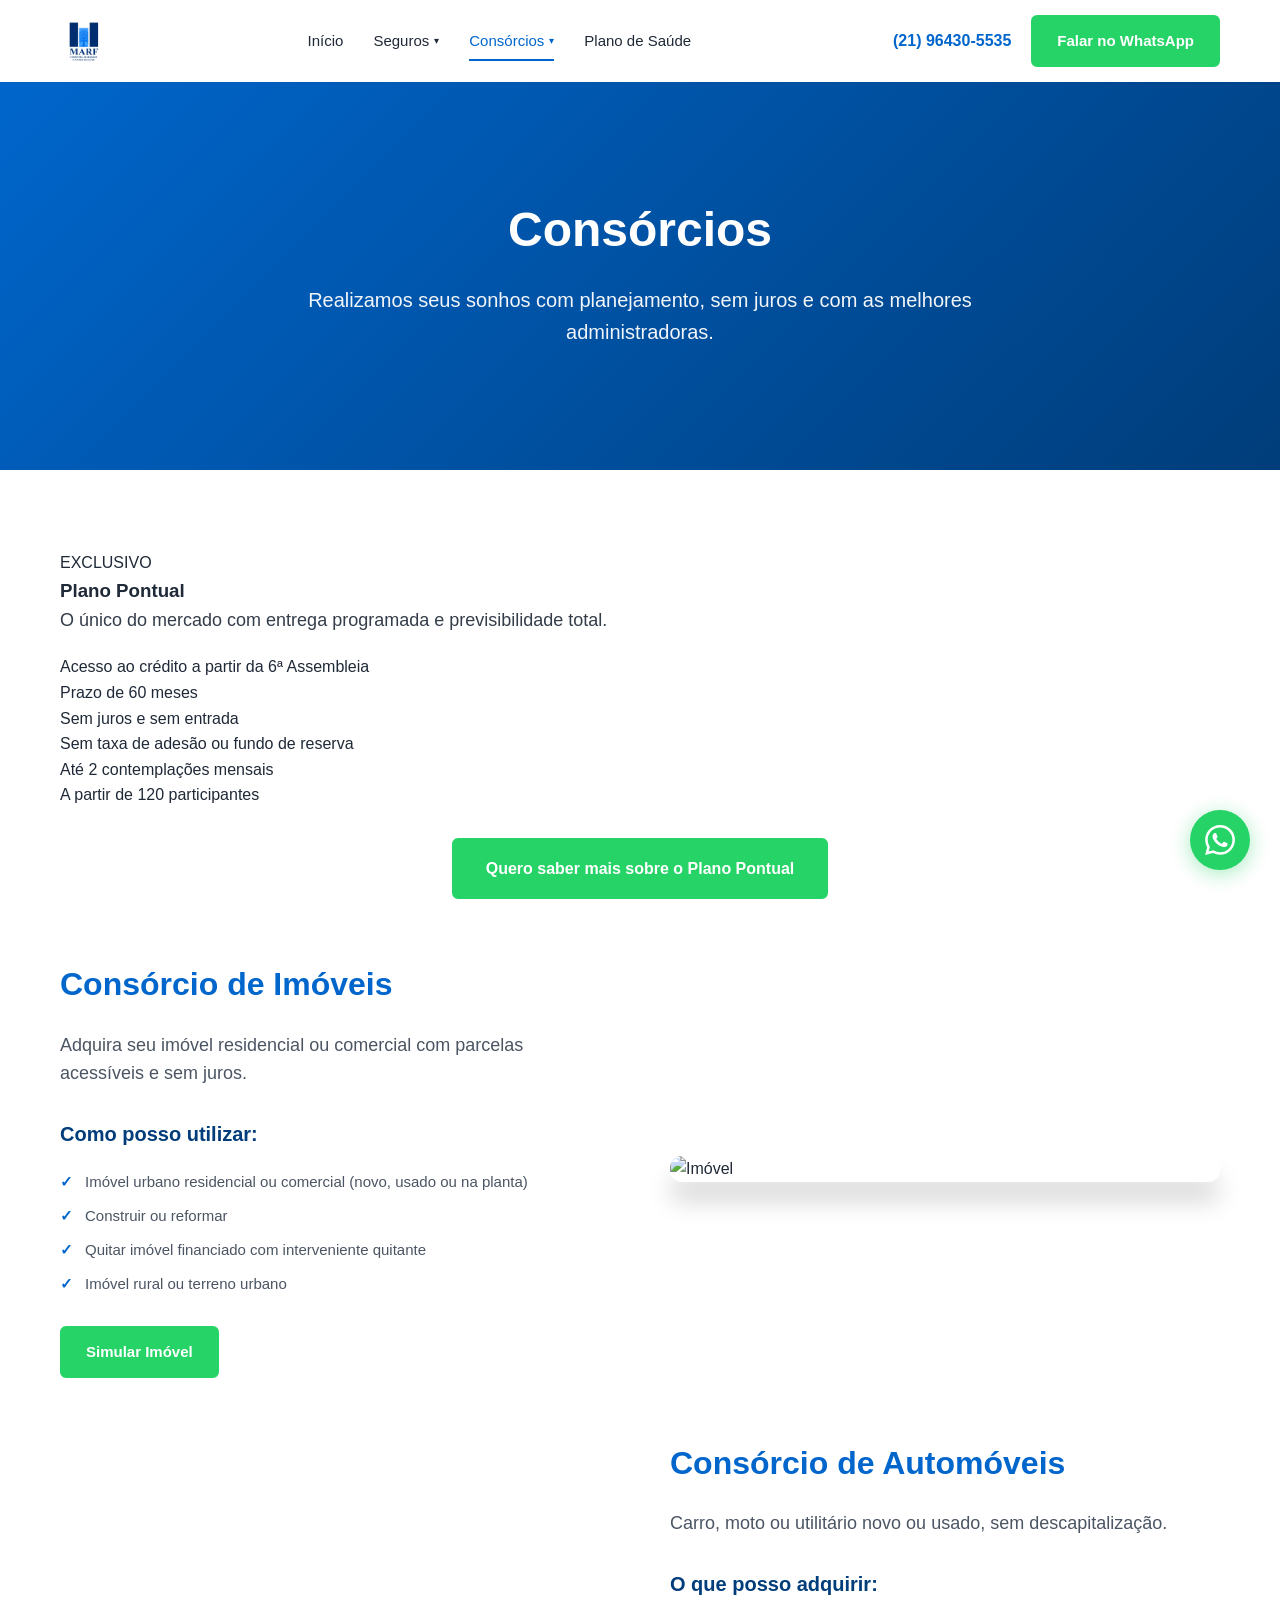
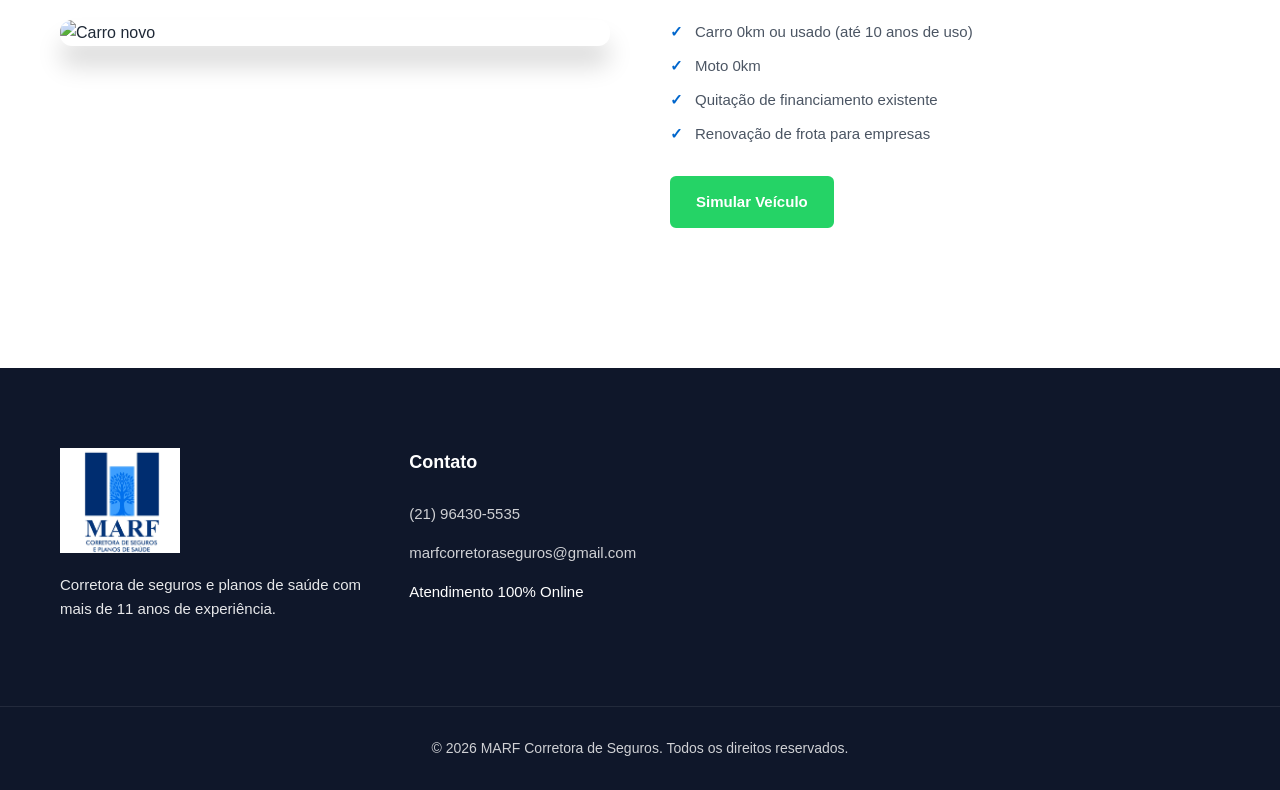
==== consorcios.html @ dda1d543 "Add files via upload" ====
<!DOCTYPE html>
<html lang="pt-BR">
<head>
  <meta charset="UTF-8">
  <meta name="viewport" content="width=device-width, initial-scale=1.0">
  <title>Consórcios – MARF Corretora de Seguros</title>
  <link rel="icon" type="image/png" href="./favicons/favicon-96x96.png" sizes="96x96" />
  <link rel="stylesheet" href="./style.css">
</head>
<body>
  <header class="header" id="main-header">
    <div class="header-container">
      <a href="./index.html" class="logo"><img src="./img/logo.png" alt="MARF"></a>
      <nav class="main-nav">
        <ul class="nav-list">
          <li><a href="./index.html">Início</a></li>
          <li class="dropdown">
            <a href="#" class="dropdown-toggle">Seguros <span class="arrow">▾</span></a>
            <ul class="dropdown-menu">
              <li><a href="./seguros.html#auto">Auto</a></li>
              <li><a href="./seguros.html#moto">Moto</a></li>
            </ul>
          </li>
          <li class="dropdown">
            <a href="#" class="dropdown-toggle active">Consórcios <span class="arrow">▾</span></a>
            <ul class="dropdown-menu">
              <li><a href="#imoveis">Imóveis</a></li>
              <li><a href="#automoveis">Automóveis</a></li>
              <li><a href="#pesados">Pesados</a></li>
              <li><a href="#servicos">Serviços</a></li>
            </ul>
          </li>
          <li><a href="./planos.html">Plano de Saúde</a></li>
        </ul>
      </nav>
      <div class="nav-actions">
        <a href="tel:+5521964305535" class="phone-link">(21) 96430-5535</a>
        <a href="#" class="btn btn-whatsapp" data-wa>Falar no WhatsApp</a>
        <button class="hamburger" id="menu-toggle" aria-label="Menu"><span></span><span></span><span></span></button>
      </div>
    </div>
  </header>

  <section class="page-hero">
    <div class="page-hero-bg" style="background-image: url('https://images.unsplash.com/photo-1560518883-ce09059eeffa?auto=format&fit=crop&w=1920&q=80');"></div>
    <div class="hero-content">
      <h1>Consórcios</h1>
      <p>Realizamos seus sonhos com planejamento, sem juros e com as melhores administradoras.</p>
    </div>
  </section>

  <section class="section">
    <div class="container">
      <!-- PLANO PONTUAL -->
      <div class="plano-pontual animate-on-scroll">
        <span class="highlight">EXCLUSIVO</span>
        <h3>Plano Pontual</h3>
        <p style="font-size: 18px; opacity: 0.9; margin-bottom: 20px;">O único do mercado com entrega programada e previsibilidade total.</p>
        <div class="plano-pontual-features">
          <div class="plano-pontual-feature">Acesso ao crédito a partir da 6ª Assembleia</div>
          <div class="plano-pontual-feature">Prazo de 60 meses</div>
          <div class="plano-pontual-feature">Sem juros e sem entrada</div>
          <div class="plano-pontual-feature">Sem taxa de adesão ou fundo de reserva</div>
          <div class="plano-pontual-feature">Até 2 contemplações mensais</div>
          <div class="plano-pontual-feature">A partir de 120 participantes</div>
        </div>
        <div style="margin-top: 30px; text-align: center;">
          <a href="#" class="btn btn-whatsapp btn-large" data-wa>Quero saber mais sobre o Plano Pontual</a>
        </div>
      </div>

      <!-- CONSÓRCIO DE IMÓVEIS -->
      <div id="imoveis" class="two-column-layout animate-on-scroll">
        <div class="two-column-content">
          <h3>Consórcio de Imóveis</h3>
          <p class="subtitle">Adquira seu imóvel residencial ou comercial com parcelas acessíveis e sem juros.</p>
          <h4>Como posso utilizar:</h4>
          <ul>
            <li>Imóvel urbano residencial ou comercial (novo, usado ou na planta)</li>
            <li>Construir ou reformar</li>
            <li>Quitar imóvel financiado com interveniente quitante</li>
            <li>Imóvel rural ou terreno urbano</li>
          </ul>
          <a href="#" class="btn btn-whatsapp" data-wa>Simular Imóvel</a>
        </div>
        <div class="two-column-image">
          <img src="https://images.unsplash.com/photo-1560518883-ce09059eeffa?auto=format&fit=crop&w=600&q=80" alt="Imóvel" style="border-radius: 12px; box-shadow: 0 20px 25px rgba(0,0,0,0.15);">
        </div>
      </div>

      <div class="section-divider" style="margin: 60px auto;"></div>

      <!-- CONSÓRCIO DE AUTOMÓVEIS -->
      <div id="automoveis" class="two-column-layout reverse animate-on-scroll">
        <div class="two-column-content">
          <h3>Consórcio de Automóveis</h3>
          <p class="subtitle">Carro, moto ou utilitário novo ou usado, sem descapitalização.</p>
          <h4>O que posso adquirir:</h4>
          <ul>
            <li>Carro 0km ou usado (até 10 anos de uso)</li>
            <li>Moto 0km</li>
            <li>Quitação de financiamento existente</li>
            <li>Renovação de frota para empresas</li>
          </ul>
          <a href="#" class="btn btn-whatsapp" data-wa>Simular Veículo</a>
        </div>
        <div class="two-column-image">
          <img src="https://images.unsplash.com/photo-1533473359331-0135ef1b58bf?auto=format&fit=crop&w=600&q=80" alt="Carro novo" style="border-radius: 12px; box-shadow: 0 20px 25px rgba(0,0,0,0.15);">
        </div>
      </div>

    </div>
  </section>

  <footer class="footer">
    <div class="footer-container">
      <div class="footer-col">
        <img src="./img/logo-white.png" alt="MARF" width="120" height="40" style="margin-bottom: 20px;">
        <p class="footer-desc">Corretora de seguros e planos de saúde com mais de 11 anos de experiência.</p>
      </div>
      <div class="footer-col">
        <h4>Contato</h4>
        <ul class="footer-contact">
          <li><a href="tel:+5521964305535">(21) 96430-5535</a></li>
          <li><a href="mailto:marfcorretoraseguros@gmail.com">marfcorretoraseguros@gmail.com</a></li>
          <li><span>Atendimento 100% Online</span></li>
        </ul>
      </div>
    </div>
    <div class="footer-bottom"><p>© 2026 MARF Corretora de Seguros. Todos os direitos reservados.</p></div>
  </footer>

  <a href="#" class="wa-float" id="wa-float" aria-label="Falar no WhatsApp">
    <svg width="30" height="30" viewBox="0 0 24 24" fill="white"><path d="M17.472 14.382c-.297-.149-1.758-.867-2.03-.967-.273-.099-.471-.148-.67.15-.197.297-.767.966-.94 1.164-.173.199-.347.223-.644.075-.297-.15-1.255-.463-2.39-1.475-.883-.788-1.48-1.761-1.653-2.059-.173-.297-.018-.458.13-.606.134-.133.298-.347.446-.52.149-.174.198-.298.298-.497.099-.198.05-.371-.025-.52-.075-.149-.669-1.612-.916-2.207-.242-.579-.487-.5-.669-.51-.173-.008-.371-.01-.57-.01-.198 0-.52.074-.792.372-.272.297-1.04 1.016-1.04 2.479 0 1.462 1.065 2.875 1.213 3.074.149.198 2.096 3.2 5.077 4.487.709.306 1.262.489 1.694.625.712.227 1.36.195 1.871.118.571-.085 1.758-.719 2.006-1.413.248-.694.248-1.289.173-1.413-.074-.124-.272-.198-.57-.347m-5.421 7.403h-.004a9.87 9.87 0 01-5.031-1.378l-.361-.214-3.741.982.998-3.648-.235-.374a9.86 9.86 0 01-1.51-5.26c.001-5.45 4.436-9.884 9.888-9.884 2.64 0 5.122 1.03 6.988 2.898a9.825 9.825 0 012.893 6.994c-.003 5.45-4.437 9.884-9.885 9.884m8.413-18.297A11.815 11.815 0 0012.05 0C5.495 0 .16 5.335.157 11.892c0 2.096.547 4.142 1.588 5.945L.057 24l6.305-1.654a11.882 11.882 0 005.683 1.448h.005c6.554 0 11.89-5.335 11.893-11.893a11.821 11.821 0 00-3.48-8.413z"/></svg>
  </a>

  <script src="./app.js"></script>
  <script src="./whatsapp.js"></script>
</body>
</html>
---- style.css ----
/* ===== VARIÁVEIS CSS ===== */
:root {
  --primary: #0066cc;
  --primary-dark: #003d7a;
  --primary-light: #e6f0fa;
  --text-dark: #1f2937;
  --text-medium: #4b5563;
  --text-light: #6b7280;
  --border: #e5e7eb;
  --border-light: #f3f4f6;
  --bg-light: #f8fafc;
  --white: #ffffff;
  --dark: #0f172a;
  --whatsapp: #25D366;
  --whatsapp-dark: #128C7E;
  
  --spacing-xs: 10px; --spacing-sm: 15px; --spacing-md: 20px;
  --spacing-lg: 30px; --spacing-xl: 40px; --spacing-2xl: 60px; --spacing-3xl: 80px;
  --radius-sm: 6px; --radius-md: 8px; --radius-lg: 12px; --radius-xl: 16px; --radius-full: 50%;
  --shadow-sm: 0 1px 2px rgba(0,0,0,0.05); --shadow-md: 0 4px 6px rgba(0,0,0,0.1);
  --shadow-lg: 0 10px 15px rgba(0,0,0,0.1); --shadow-xl: 0 20px 25px rgba(0,0,0,0.15);
  --shadow-whatsapp: 0 4px 20px rgba(37, 211, 102, 0.4);
  --transition-base: 0.3s ease; --transition-slow: 0.6s ease;
}

/* ===== RESET E BASE ===== */
* { margin: 0; padding: 0; box-sizing: border-box; }
html { scroll-behavior: smooth; }
body {
  font-family: 'Inter', -apple-system, BlinkMacSystemFont, 'Segoe UI', sans-serif;
  line-height: 1.6; color: var(--text-dark); overflow-x: hidden; -webkit-font-smoothing: antialiased;
}
.container { max-width: 1200px; margin: 0 auto; padding: 0 var(--spacing-md); }
img { max-width: 100%; height: auto; display: block; }

.icon-svg {
  width: 48px; height: 48px; stroke: var(--primary); stroke-width: 1.5;
  fill: none; stroke-linecap: round; stroke-linejoin: round;
  margin: 0 auto var(--spacing-md); display: block;
}
.icon-svg.small { width: 20px; height: 20px; margin: 0; }

/* ===== HEADER ===== */
.header {
  position: fixed; top: 0; left: 0; right: 0; background: var(--white);
  box-shadow: var(--shadow-sm); z-index: 1000; transition: all var(--transition-base);
}
.header.scrolled { box-shadow: var(--shadow-lg); }
.header-container {
  max-width: 1200px; margin: 0 auto; padding: var(--spacing-sm) var(--spacing-md);
  display: flex; align-items: center; justify-content: space-between;
}
.logo img { height: 40px; width: auto; transition: transform var(--transition-base); }
.logo img:hover { transform: scale(1.05); }

/* ===== NAVEGAÇÃO ===== */
.main-nav { display: flex; align-items: center; }
.nav-list { display: flex; list-style: none; gap: var(--spacing-lg); align-items: center; }
.nav-list > li > a {
  text-decoration: none; color: var(--text-dark); font-weight: 500; font-size: 15px;
  transition: color var(--transition-base); position: relative; padding: 8px 0;
}
.nav-list > li > a:hover, .nav-list > li > a.active { color: var(--primary); }
.nav-list > li > a.active::after {
  content: ''; position: absolute; bottom: 0; left: 0; right: 0; height: 2px;
  background: var(--primary); animation: slideIn 0.3s ease;
}
@keyframes slideIn { from { transform: scaleX(0); } to { transform: scaleX(1); } }

/* ===== DROPDOWN ===== */
.dropdown { position: relative; }
.dropdown-toggle {
  cursor: pointer; display: flex; align-items: center; gap: 5px;
  text-decoration: none; color: var(--text-dark); font-weight: 500; font-size: 15px;
  transition: color var(--transition-base); padding: 8px 0;
}
.dropdown-toggle:hover { color: var(--primary); }
.arrow { font-size: 10px; transition: transform var(--transition-base); }
.dropdown.active .arrow { transform: rotate(180deg); }
.dropdown-menu {
  position: absolute; top: 100%; left: 0; background: var(--white);
  min-width: 220px; box-shadow: var(--shadow-xl); border-radius: var(--radius-md);
  opacity: 0; visibility: hidden; transform: translateY(-10px);
  transition: all var(--transition-base); margin-top: var(--spacing-xs);
  border: 1px solid var(--border); overflow: hidden; z-index: 1000;
}
.dropdown.active .dropdown-menu { opacity: 1; visibility: visible; transform: translateY(0); }
.dropdown-menu li { list-style: none; border-bottom: 1px solid var(--border-light); }
.dropdown-menu li:last-child { border-bottom: none; }
.dropdown-menu a {
  display: block; padding: 12px 20px; color: var(--text-dark); font-size: 14px;
  text-decoration: none; transition: all var(--transition-base);
}
.dropdown-menu a:hover { background: var(--bg-light); color: var(--primary); padding-left: 25px; }
@media (min-width: 969px) {
  .dropdown:hover .dropdown-menu { opacity: 1; visibility: visible; transform: translateY(0); }
}

/* ===== NAV ACTIONS & BOTÕES ===== */
.nav-actions { display: flex; align-items: center; gap: var(--spacing-md); }
.phone-link {
  color: var(--primary); text-decoration: none; font-weight: 600; font-size: 16px;
  display: flex; align-items: center; gap: 5px; transition: color var(--transition-base);
}
.phone-link:hover { color: var(--primary-dark); }
.btn {
  display: inline-flex; align-items: center; justify-content: center;
  padding: 12px 24px; border-radius: var(--radius-sm); text-decoration: none;
  font-weight: 600; font-size: 15px; transition: all var(--transition-base);
  border: 2px solid transparent; cursor: pointer; gap: 8px;
}
.btn-whatsapp { background: var(--whatsapp); color: var(--white); border-color: var(--whatsapp); }
.btn-whatsapp:hover { background: var(--whatsapp-dark); border-color: var(--whatsapp-dark); transform: translateY(-2px); box-shadow: var(--shadow-whatsapp); }
.btn-outline { background: transparent; color: var(--primary); border-color: var(--primary); }
.btn-outline:hover { background: var(--primary); color: var(--white); }
.btn-large { padding: 16px 32px; font-size: 16px; }
.btn-small { padding: 8px 16px; font-size: 14px; }

/* ===== HAMBURGER ===== */
.hamburger {
  display: none; flex-direction: column; gap: 5px; background: none; border: none;
  cursor: pointer; padding: 5px; z-index: 1001;
}
.hamburger span {
  display: block; width: 25px; height: 3px; background: var(--text-dark);
  transition: all var(--transition-base); border-radius: 3px;
}
.hamburger.open span:nth-child(1) { transform: rotate(45deg) translate(5px, 5px); }
.hamburger.open span:nth-child(2) { opacity: 0; }
.hamburger.open span:nth-child(3) { transform: rotate(-45deg) translate(7px, -6px); }

/* ===== HERO CAROUSEL ===== */
.hero {
  position: relative; height: 100vh; min-height: 600px;
  display: flex; align-items: center; justify-content: center;
  text-align: center; color: var(--white); overflow: hidden;
}
.hero-carousel {
  position: absolute; top: 0; left: 0; width: 100%; height: 100%;
}
.carousel-slide {
  position: absolute; top: 0; left: 0; width: 100%; height: 100%;
  opacity: 0; transition: opacity 1s ease-in-out;
  background-size: cover; background-position: center;
}
.carousel-slide::after {
  content: ''; position: absolute; top: 0; left: 0; right: 0; bottom: 0;
  background: linear-gradient(135deg, rgba(0,102,204,0.8) 0%, rgba(0,61,122,0.8) 100%);
}
.carousel-slide.active { opacity: 1; }
.hero-content { position: relative; z-index: 2; max-width: 800px; padding: 0 var(--spacing-md); animation: fadeInUp 0.8s ease; }
@keyframes fadeInUp { from { opacity: 0; transform: translateY(30px); } to { opacity: 1; transform: translateY(0); } }
.hero h1 { font-size: 48px; font-weight: 700; margin-bottom: var(--spacing-md); line-height: 1.2; }
.hero-sub { font-size: 20px; margin-bottom: var(--spacing-xl); opacity: 0.95; }

/* ===== PAGE HERO ===== */
.page-hero {
  position: relative; height: 400px; display: flex; align-items: center; justify-content: center;
  text-align: center; color: var(--white); background: linear-gradient(135deg, var(--primary) 0%, var(--primary-dark) 100%);
  margin-top: 70px; overflow: hidden;
}
.page-hero-bg {
  position: absolute; top: 0; left: 0; width: 100%; height: 100%;
  background-size: cover; background-position: center; opacity: 0.3;
}
.page-hero h1 { font-size: 48px; font-weight: 700; margin-bottom: var(--spacing-sm); position: relative; z-index: 1; }
.page-hero p { font-size: 20px; opacity: 0.95; position: relative; z-index: 1; max-width: 700px; margin: 0 auto; }

/* ===== SEÇÕES ===== */
.section { padding: var(--spacing-3xl) 0; scroll-margin-top: 100px; }
.section h2 { font-size: 36px; font-weight: 700; text-align: center; margin-bottom: var(--spacing-sm); color: var(--primary); }
.section-sub { text-align: center; font-size: 18px; color: var(--text-light); margin-bottom: 50px; max-width: 600px; margin-left: auto; margin-right: auto; }
.section-title { font-size: 28px; font-weight: 700; margin: var(--spacing-2xl) 0 var(--spacing-lg); color: var(--text-dark); text-align: center; }

/* ===== STATS ===== */
.stats-section { background: var(--bg-light); }
.stats-grid { display: grid; grid-template-columns: repeat(4, 1fr); gap: var(--spacing-lg); text-align: center; }
.stat-item { padding: var(--spacing-lg) var(--spacing-md); }
.stat-number { display: block; font-size: 48px; font-weight: 700; color: var(--primary); margin-bottom: var(--spacing-xs); }
.stat-label { font-size: 16px; color: var(--text-light); font-weight: 500; }

/* ===== PARCEIROS CAROUSEL (Infinito) ===== */
.partners-section { background: var(--white); padding: var(--spacing-2xl) 0; overflow: hidden; }
.partners-track {
  display: flex; gap: var(--spacing-2xl); width: max-content;
  animation: scrollPartners 25s linear infinite;
}
.partners-track:hover { animation-play-state: paused; }
@keyframes scrollPartners {
  0% { transform: translateX(0); }
  100% { transform: translateX(-50%); }
}
.partner-logo { height: 50px; width: auto; opacity: 0.6; transition: opacity var(--transition-base); filter: grayscale(100%); }
.partner-logo:hover { opacity: 1; filter: grayscale(0%); }

/* ===== SERVIÇOS (3 Cards Grandes) ===== */
.services-grid { display: grid; grid-template-columns: repeat(3, 1fr); gap: var(--spacing-lg); }
.service-card {
  background: var(--white); border-radius: var(--radius-lg); overflow: hidden;
  box-shadow: var(--shadow-md); transition: transform var(--transition-base), box-shadow var(--transition-base);
  border: 1px solid var(--border);
}
.service-card:hover { transform: translateY(-8px); box-shadow: var(--shadow-xl); }
.service-card-img { height: 200px; width: 100%; object-fit: cover; }
.service-card-content { padding: var(--spacing-xl); text-align: center; }
.service-card h3 { font-size: 24px; margin-bottom: var(--spacing-sm); color: var(--primary); }
.service-card p { color: var(--text-medium); margin-bottom: var(--spacing-lg); line-height: 1.6; }

/* ===== PRODUTOS (Grade Detalhada com Imagens) ===== */
.products-grid { display: grid; grid-template-columns: repeat(auto-fit, minmax(250px, 1fr)); gap: var(--spacing-lg); margin-top: 50px; }
.product-card {
  background: var(--white); border-radius: var(--radius-lg); border: 1px solid var(--border);
  overflow: hidden; transition: all var(--transition-base);
}
.product-card:hover { border-color: var(--primary); transform: translateY(-5px); box-shadow: var(--shadow-lg); }
.product-card img { width: 100%; height: 160px; object-fit: cover; }
.product-card-body { padding: var(--spacing-lg); text-align: center; }
.product-card h3 { font-size: 18px; margin-bottom: var(--spacing-xs); color: var(--text-dark); }
.product-card p { font-size: 14px; color: var(--text-light); margin-bottom: var(--spacing-md); line-height: 1.5; }

/* ===== HOW IT WORKS ===== */
.how-section { background: var(--bg-light); }
.steps-grid { display: grid; grid-template-columns: repeat(4, 1fr); gap: var(--spacing-lg); margin-bottom: 50px; }
.step-item { text-align: center; position: relative; }
.step-item:not(:last-child)::after {
  content: '→'; position: absolute; right: -20px; top: 30px;
  font-size: 24px; color: var(--primary); opacity: 0.5;
}
.step-number {
  display: flex; align-items: center; justify-content: center;
  width: 60px; height: 60px; background: var(--primary); color: var(--white);
  font-size: 24px; font-weight: 700; border-radius: var(--radius-full);
  margin: 0 auto var(--spacing-md); transition: transform var(--transition-base);
}
.step-item:hover .step-number { transform: scale(1.1) rotate(5deg); }
.step-item h3 { font-size: 20px; margin-bottom: var(--spacing-xs); color: var(--text-dark); }
.step-item p { color: var(--text-light); font-size: 15px; }
.cta-center { text-align: center; }

/* ===== TWO COLUMN LAYOUT & TABLES ===== */
.two-column-layout { display: grid; grid-template-columns: 1fr 1fr; gap: var(--spacing-2xl); align-items: center; margin: var(--spacing-2xl) 0; }
.two-column-layout.reverse { direction: rtl; }
.two-column-layout.reverse > * { direction: ltr; }
.two-column-content h3 { font-size: 32px; font-weight: 700; margin-bottom: var(--spacing-md); color: var(--primary); }
.two-column-content .subtitle { font-size: 18px; color: var(--text-medium); margin-bottom: var(--spacing-lg); line-height: 1.6; }
.two-column-content h4 { font-size: 20px; color: var(--primary-dark); margin: var(--spacing-lg) 0 var(--spacing-md); }
.two-column-content ul { list-style: none; margin-bottom: var(--spacing-lg); }
.two-column-content li {
  font-size: 15px; color: var(--text-medium); margin-bottom: var(--spacing-xs);
  padding-left: 25px; position: relative; line-height: 1.6;
}
.two-column-content li::before { content: '✓'; position: absolute; left: 0; color: var(--primary); font-weight: bold; }

.simulation-table {
  background: var(--primary-dark); border-radius: var(--radius-lg);
  overflow: hidden; margin: var(--spacing-lg) 0; box-shadow: var(--shadow-lg);
}
.simulation-table-header {
  display: grid; grid-template-columns: 1fr 1fr; background: rgba(0,0,0,0.2);
  padding: var(--spacing-md) var(--spacing-lg); font-weight: 700; color: var(--white);
  font-size: 14px; text-transform: uppercase; letter-spacing: 0.5px;
}
.simulation-table-row {
  display: grid; grid-template-columns: 1fr 1fr; padding: var(--spacing-md) var(--spacing-lg);
  border-bottom: 1px solid rgba(255,255,255,0.1); color: var(--white); font-size: 16px;
  transition: background var(--transition-base);
}
.simulation-table-row:last-child { border-bottom: none; }
.simulation-table-row:hover { background: rgba(255,255,255,0.1); }
.simulation-table-row strong { font-weight: 700; }

/* ===== CARROSSEL DE IMAGENS (Seguros) ===== */
.image-carousel {
  position: relative; width: 100%; border-radius: var(--radius-lg); overflow: hidden; box-shadow: var(--shadow-xl);
}
.carousel-img {
  width: 100%; height: 400px; object-fit: cover; display: none;
}
.carousel-img.active { display: block; animation: fadeIn 0.5s ease; }
@keyframes fadeIn { from { opacity: 0; } to { opacity: 1; } }
.carousel-dots {
  position: absolute; bottom: 20px; left: 50%; transform: translateX(-50%);
  display: flex; gap: 10px;
}
.carousel-dot {
  width: 12px; height: 12px; border-radius: 50%; background: rgba(255,255,255,0.5);
  cursor: pointer; transition: background var(--transition-base);
}
.carousel-dot.active { background: var(--white); }

/* ===== FOOTER ===== */
.footer { background: var(--dark); color: var(--white); padding: var(--spacing-3xl) 0 0; }
.footer-container {
  max-width: 1200px; margin: 0 auto; padding: 0 var(--spacing-md);
  display: grid; grid-template-columns: 2fr 1fr 1fr 1fr 1fr; gap: var(--spacing-xl); margin-bottom: var(--spacing-2xl);
}
.footer-desc { font-size: 15px; line-height: 1.6; opacity: 0.9; margin-bottom: 25px; }
.footer-social { display: flex; gap: var(--spacing-sm); }
.footer-social a {
  width: 40px; height: 40px; background: rgba(255,255,255,0.1);
  border-radius: var(--radius-full); display: flex; align-items: center; justify-content: center;
  transition: all var(--transition-base);
}
.footer-social a:hover { background: var(--primary); transform: translateY(-3px); }
.footer-col h4 { font-size: 18px; margin-bottom: 25px; color: var(--white); }
.footer-col ul { list-style: none; }
.footer-col li { margin-bottom: 12px; }
.footer-col a { color: rgba(255,255,255,0.8); text-decoration: none; font-size: 15px; transition: color var(--transition-base); }
.footer-col a:hover { color: var(--primary); }
.footer-contact li { display: flex; align-items: center; gap: var(--spacing-xs); margin-bottom: var(--spacing-sm); font-size: 15px; }
.footer-bottom { border-top: 1px solid rgba(255,255,255,0.1); padding: var(--spacing-lg) var(--spacing-md); text-align: center; font-size: 14px; opacity: 0.8; }

/* ===== WHATSAPP FLOAT ===== */
.wa-float {
  position: fixed; bottom: 30px; right: 30px; width: 60px; height: 60px;
  background: var(--whatsapp); border-radius: var(--radius-full);
  display: flex; align-items: center; justify-content: center;
  box-shadow: var(--shadow-whatsapp); z-index: 999;
  transition: all var(--transition-base); animation: pulse 2s infinite;
}
@keyframes pulse {
  0%, 100% { box-shadow: var(--shadow-whatsapp); }
  50% { box-shadow: 0 6px 30px rgba(37, 211, 102, 0.6); }
}
.wa-float:hover { transform: scale(1.1); box-shadow: 0 6px 30px rgba(37, 211, 102, 0.6); animation: none; }

/* ===== ANIMAÇÕES ===== */
.animate-on-scroll { opacity: 0; transform: translateY(30px); transition: opacity var(--transition-slow), transform var(--transition-slow); }
.animate-on-scroll.animated { opacity: 1; transform: translateY(0); }

/* ===== RESPONSIVIDADE ===== */
@media (max-width: 1024px) {
  .nav-list { gap: var(--spacing-md); }
  .stats-grid { grid-template-columns: repeat(2, 1fr); }
  .services-grid { grid-template-columns: repeat(2, 1fr); }
  .steps-grid { grid-template-columns: repeat(2, 1fr); }
  .step-item:not(:last-child)::after { display: none; }
  .footer-container { grid-template-columns: repeat(3, 1fr); }
  .hero h1, .page-hero h1 { font-size: 40px; }
  .two-column-layout { grid-template-columns: 1fr; }
  .two-column-layout.reverse { direction: ltr; }
}

@media (max-width: 768px) {
  .hamburger { display: flex; }
  .main-nav {
    position: fixed; top: 70px; right: -100%; width: 280px; max-width: 80%;
    height: calc(100vh - 70px); background: var(--white); box-shadow: -5px 0 25px rgba(0,0,0,0.2);
    transition: right var(--transition-base); z-index: 999; overflow-y: auto;
  }
  .nav-open .main-nav { right: 0; }
  .nav-list { flex-direction: column; align-items: stretch; gap: 0; }
  .nav-list::before {
    content: ''; display: block; padding: var(--spacing-lg) var(--spacing-md) var(--spacing-md);
    background: url('./img/logo.png') center/contain no-repeat; height: 80px;
    border-bottom: 1px solid var(--border-light); margin-bottom: var(--spacing-xs);
  }
  .nav-list > li { width: 100%; border-bottom: 1px solid var(--border-light); }
  .nav-list > li > a, .dropdown-toggle { display: flex; justify-content: space-between; align-items: center; padding: var(--spacing-sm) var(--spacing-md); font-size: 16px; }
  .nav-actions { position: fixed; top: var(--spacing-sm); right: 50px; z-index: 1000; }
  .nav-actions .phone-link, .nav-actions .btn-whatsapp { display: none; }
  .dropdown-menu {
    position: static; opacity: 1; visibility: visible; transform: none; box-shadow: none; border: none;
    border-left: 3px solid var(--primary); margin: 0; max-height: 0; overflow: hidden;
    transition: max-height var(--transition-base); background: var(--bg-light);
  }
  .dropdown.active .dropdown-menu { max-height: 500px; }
  .section { padding: var(--spacing-2xl) 0; }
  .section h2 { font-size: 28px; }
  .hero, .page-hero { min-height: 400px; height: auto; padding: var(--spacing-3xl) 0; }
  .hero h1, .page-hero h1 { font-size: 32px; }
  .stat-number { font-size: 36px; }
  .services-grid, .products-grid { grid-template-columns: 1fr; }
  .footer-container { grid-template-columns: 1fr; }
  .simulation-table-header, .simulation-table-row { grid-template-columns: 1fr; gap: var(--spacing-xs); }
  .carousel-img { height: 250px; }
}

@media (max-width: 480px) {
  .header-container { padding: var(--spacing-xs) var(--spacing-sm); }
  .logo img { height: 32px; }
  .hero h1, .page-hero h1 { font-size: 26px; }
  .btn-large { padding: 14px 24px; font-size: 15px; }
  .section h2 { font-size: 24px; }
  .stat-number { font-size: 32px; }
  .wa-float { width: 50px; height: 50px; bottom: var(--spacing-md); right: var(--spacing-md); }
}

@media (prefers-reduced-motion: reduce) {
  *, *::before, *::after {
    animation-duration: 0.01ms !important; animation-iteration-count: 1 !important; transition-duration: 0.01ms !important;
  }
  .animate-on-scroll { opacity: 1; transform: none; }
}
a:focus, button:focus { outline: 2px solid var(--primary); outline-offset: 2px; }
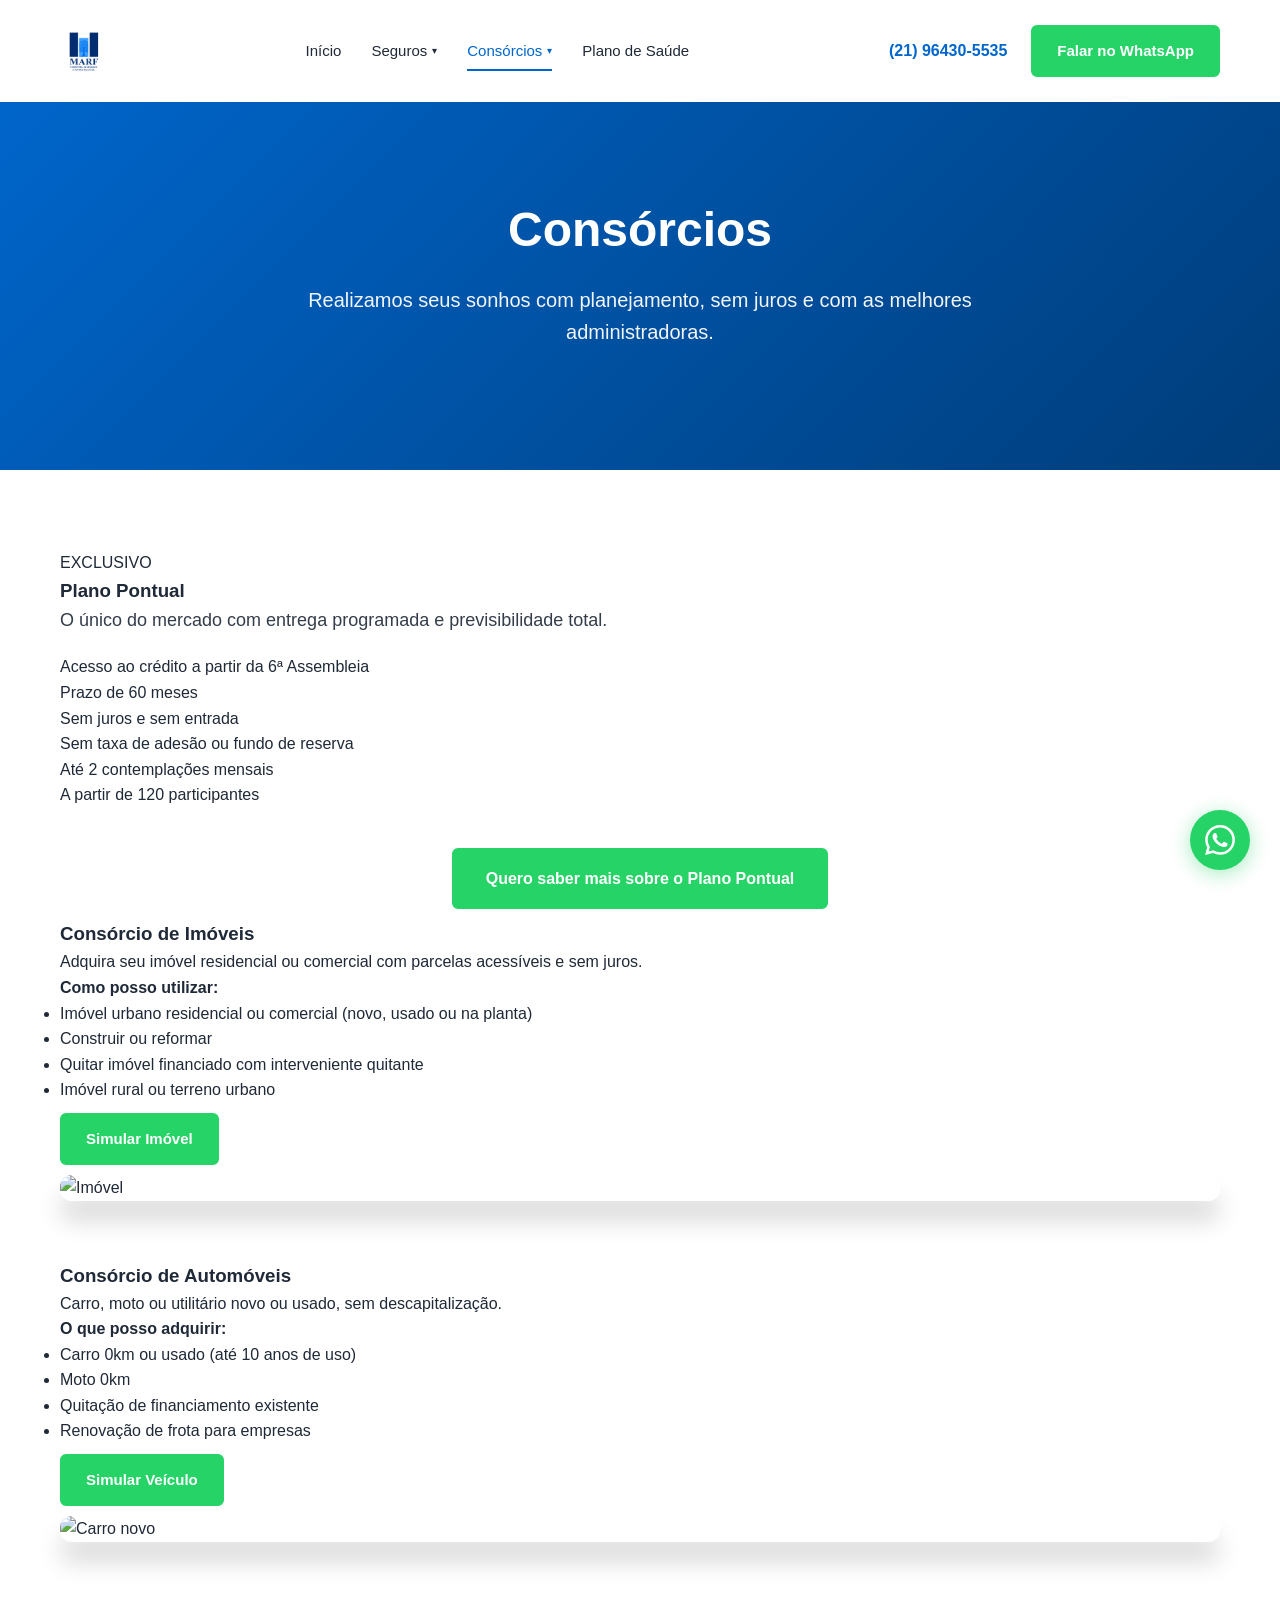
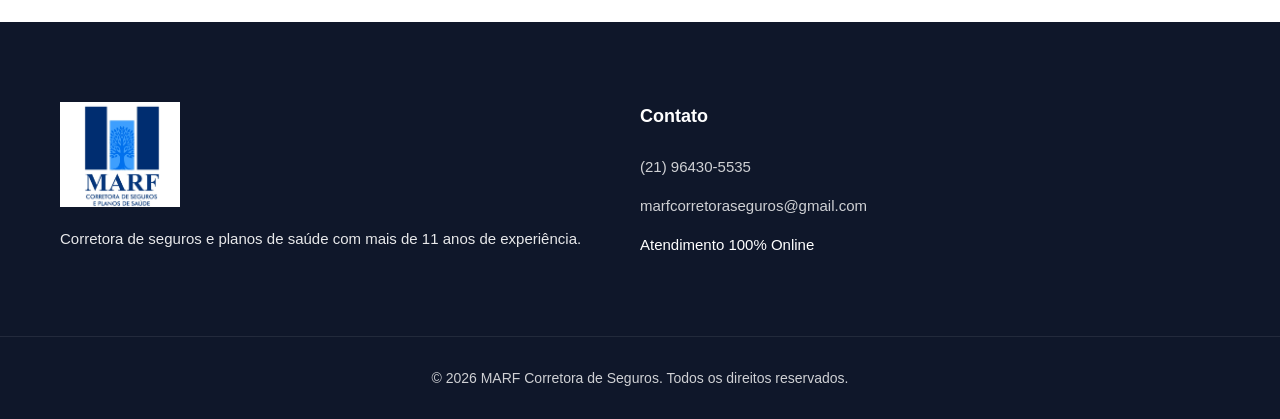
==== commit 106bce6b: "Update consorcios.html" ====
--- a/consorcios.html
+++ b/consorcios.html
@@ -6,6 +6,7 @@
   <title>Consórcios – MARF Corretora de Seguros</title>
   <link rel="icon" type="image/png" href="./favicons/favicon-96x96.png" sizes="96x96" />
   <link rel="stylesheet" href="./style.css">
+  <link rel="stylesheet" href="animations.css">
 </head>
 <body>
   <header class="header" id="main-header">
@@ -137,4 +138,4 @@
   <script src="./app.js"></script>
   <script src="./whatsapp.js"></script>
 </body>
-</html>+</html>
--- a/style.css
+++ b/style.css
@@ -1,8 +1,11 @@
-/* ===== VARIÁVEIS CSS ===== */
+/* ==========================================================================
+   1. VARIÁVEIS CSS (Design System)
+   ========================================================================== */
 :root {
   --primary: #0066cc;
   --primary-dark: #003d7a;
   --primary-light: #e6f0fa;
+  --accent: #0052a3;
   --text-dark: #1f2937;
   --text-medium: #4b5563;
   --text-light: #6b7280;
@@ -14,366 +17,890 @@
   --whatsapp: #25D366;
   --whatsapp-dark: #128C7E;
   
-  --spacing-xs: 10px; --spacing-sm: 15px; --spacing-md: 20px;
-  --spacing-lg: 30px; --spacing-xl: 40px; --spacing-2xl: 60px; --spacing-3xl: 80px;
-  --radius-sm: 6px; --radius-md: 8px; --radius-lg: 12px; --radius-xl: 16px; --radius-full: 50%;
-  --shadow-sm: 0 1px 2px rgba(0,0,0,0.05); --shadow-md: 0 4px 6px rgba(0,0,0,0.1);
-  --shadow-lg: 0 10px 15px rgba(0,0,0,0.1); --shadow-xl: 0 20px 25px rgba(0,0,0,0.15);
+  --spacing-xs: 10px;
+  --spacing-sm: 15px;
+  --spacing-md: 20px;
+  --spacing-lg: 30px;
+  --spacing-xl: 40px;
+  --spacing-2xl: 60px;
+  --spacing-3xl: 80px;
+  
+  --radius-sm: 6px;
+  --radius-md: 8px;
+  --radius-lg: 12px;
+  --radius-xl: 16px;
+  --radius-full: 50%;
+  
+  --shadow-sm: 0 1px 2px rgba(0,0,0,0.05);
+  --shadow-md: 0 4px 6px rgba(0,0,0,0.1);
+  --shadow-lg: 0 10px 15px rgba(0,0,0,0.1);
+  --shadow-xl: 0 20px 25px rgba(0,0,0,0.15);
   --shadow-whatsapp: 0 4px 20px rgba(37, 211, 102, 0.4);
-  --transition-base: 0.3s ease; --transition-slow: 0.6s ease;
-}
-
-/* ===== RESET E BASE ===== */
-* { margin: 0; padding: 0; box-sizing: border-box; }
-html { scroll-behavior: smooth; }
+  
+  --transition-base: 0.3s ease;
+  --transition-slow: 0.6s ease;
+}
+
+/* ==========================================================================
+   2. RESET E BASE
+   ========================================================================== */
+* {
+  margin: 0;
+  padding: 0;
+  box-sizing: border-box;
+}
+
+html {
+  scroll-behavior: smooth;
+}
+
 body {
   font-family: 'Inter', -apple-system, BlinkMacSystemFont, 'Segoe UI', sans-serif;
-  line-height: 1.6; color: var(--text-dark); overflow-x: hidden; -webkit-font-smoothing: antialiased;
-}
-.container { max-width: 1200px; margin: 0 auto; padding: 0 var(--spacing-md); }
-img { max-width: 100%; height: auto; display: block; }
-
-.icon-svg {
-  width: 48px; height: 48px; stroke: var(--primary); stroke-width: 1.5;
-  fill: none; stroke-linecap: round; stroke-linejoin: round;
-  margin: 0 auto var(--spacing-md); display: block;
-}
-.icon-svg.small { width: 20px; height: 20px; margin: 0; }
-
-/* ===== HEADER ===== */
+  line-height: 1.6;
+  color: var(--text-dark);
+  overflow-x: hidden;
+  -webkit-font-smoothing: antialiased;
+}
+
+.container {
+  max-width: 1200px;
+  margin: 0 auto;
+  padding: 0 var(--spacing-md);
+}
+
+img {
+  max-width: 100%;
+  height: auto;
+  display: block;
+}
+
+/* ==========================================================================
+   3. HEADER E NAVEGAÇÃO
+   ========================================================================== */
 .header {
-  position: fixed; top: 0; left: 0; right: 0; background: var(--white);
-  box-shadow: var(--shadow-sm); z-index: 1000; transition: all var(--transition-base);
-}
-.header.scrolled { box-shadow: var(--shadow-lg); }
+  position: fixed;
+  top: 0;
+  left: 0;
+  right: 0;
+  background: var(--white);
+  box-shadow: var(--shadow-sm);
+  z-index: 1000;
+  transition: all var(--transition-base);
+}
+
+.header.scrolled {
+  box-shadow: var(--shadow-lg);
+}
+
 .header-container {
-  max-width: 1200px; margin: 0 auto; padding: var(--spacing-sm) var(--spacing-md);
-  display: flex; align-items: center; justify-content: space-between;
-}
-.logo img { height: 40px; width: auto; transition: transform var(--transition-base); }
-.logo img:hover { transform: scale(1.05); }
-
-/* ===== NAVEGAÇÃO ===== */
-.main-nav { display: flex; align-items: center; }
-.nav-list { display: flex; list-style: none; gap: var(--spacing-lg); align-items: center; }
+  max-width: 1200px;
+  margin: 0 auto;
+  padding: var(--spacing-sm) var(--spacing-md);
+  display: flex;
+  align-items: center;
+  justify-content: space-between;
+}
+
+.logo img {
+  height: 40px;
+  width: auto;
+  transition: transform var(--transition-base);
+}
+
+.logo img:hover {
+  transform: scale(1.05);
+}
+
+.main-nav {
+  display: flex;
+  align-items: center;
+}
+
+.nav-list {
+  display: flex;
+  list-style: none;
+  gap: var(--spacing-lg);
+  align-items: center;
+}
+
 .nav-list > li > a {
-  text-decoration: none; color: var(--text-dark); font-weight: 500; font-size: 15px;
-  transition: color var(--transition-base); position: relative; padding: 8px 0;
-}
-.nav-list > li > a:hover, .nav-list > li > a.active { color: var(--primary); }
+  text-decoration: none;
+  color: var(--text-dark);
+  font-weight: 500;
+  font-size: 15px;
+  transition: color var(--transition-base);
+  position: relative;
+  padding: 8px 0;
+}
+
+.nav-list > li > a:hover,
+.nav-list > li > a.active {
+  color: var(--primary);
+}
+
 .nav-list > li > a.active::after {
-  content: ''; position: absolute; bottom: 0; left: 0; right: 0; height: 2px;
-  background: var(--primary); animation: slideIn 0.3s ease;
-}
-@keyframes slideIn { from { transform: scaleX(0); } to { transform: scaleX(1); } }
-
-/* ===== DROPDOWN ===== */
-.dropdown { position: relative; }
+  content: '';
+  position: absolute;
+  bottom: 0;
+  left: 0;
+  right: 0;
+  height: 2px;
+  background: var(--primary);
+  animation: slideIn 0.3s ease;
+}
+
+@keyframes slideIn {
+  from { transform: scaleX(0); }
+  to { transform: scaleX(1); }
+}
+
+/* ==========================================================================
+   4. DROPDOWN MENU
+   ========================================================================== */
+.dropdown {
+  position: relative;
+}
+
 .dropdown-toggle {
-  cursor: pointer; display: flex; align-items: center; gap: 5px;
-  text-decoration: none; color: var(--text-dark); font-weight: 500; font-size: 15px;
-  transition: color var(--transition-base); padding: 8px 0;
-}
-.dropdown-toggle:hover { color: var(--primary); }
-.arrow { font-size: 10px; transition: transform var(--transition-base); }
-.dropdown.active .arrow { transform: rotate(180deg); }
+  cursor: pointer;
+  display: flex;
+  align-items: center;
+  gap: 5px;
+  text-decoration: none;
+  color: var(--text-dark);
+  font-weight: 500;
+  font-size: 15px;
+  transition: color var(--transition-base);
+  padding: 8px 0;
+}
+
+.dropdown-toggle:hover {
+  color: var(--primary);
+}
+
+.arrow {
+  font-size: 10px;
+  transition: transform var(--transition-base);
+}
+
+.dropdown.active .arrow {
+  transform: rotate(180deg);
+}
+
 .dropdown-menu {
-  position: absolute; top: 100%; left: 0; background: var(--white);
-  min-width: 220px; box-shadow: var(--shadow-xl); border-radius: var(--radius-md);
-  opacity: 0; visibility: hidden; transform: translateY(-10px);
-  transition: all var(--transition-base); margin-top: var(--spacing-xs);
-  border: 1px solid var(--border); overflow: hidden; z-index: 1000;
-}
-.dropdown.active .dropdown-menu { opacity: 1; visibility: visible; transform: translateY(0); }
-.dropdown-menu li { list-style: none; border-bottom: 1px solid var(--border-light); }
-.dropdown-menu li:last-child { border-bottom: none; }
+  position: absolute;
+  top: 100%;
+  left: 0;
+  background: var(--white);
+  min-width: 220px;
+  box-shadow: var(--shadow-xl);
+  border-radius: var(--radius-md);
+  opacity: 0;
+  visibility: hidden;
+  transform: translateY(-10px);
+  transition: all var(--transition-base);
+  margin-top: var(--spacing-xs);
+  border: 1px solid var(--border);
+  overflow: hidden;
+  z-index: 1000;
+}
+
+.dropdown.active .dropdown-menu {
+  opacity: 1;
+  visibility: visible;
+  transform: translateY(0);
+}
+
+.dropdown-menu li {
+  list-style: none;
+  border-bottom: 1px solid var(--border-light);
+}
+
+.dropdown-menu li:last-child {
+  border-bottom: none;
+}
+
 .dropdown-menu a {
-  display: block; padding: 12px 20px; color: var(--text-dark); font-size: 14px;
-  text-decoration: none; transition: all var(--transition-base);
-}
-.dropdown-menu a:hover { background: var(--bg-light); color: var(--primary); padding-left: 25px; }
+  display: block;
+  padding: 12px 20px;
+  color: var(--text-dark);
+  font-size: 14px;
+  text-decoration: none;
+  transition: all var(--transition-base);
+}
+
+.dropdown-menu a:hover {
+  background: var(--bg-light);
+  color: var(--primary);
+  padding-left: 25px;
+}
+
 @media (min-width: 969px) {
-  .dropdown:hover .dropdown-menu { opacity: 1; visibility: visible; transform: translateY(0); }
-}
-
-/* ===== NAV ACTIONS & BOTÕES ===== */
-.nav-actions { display: flex; align-items: center; gap: var(--spacing-md); }
+  .dropdown:hover .dropdown-menu {
+    opacity: 1;
+    visibility: visible;
+    transform: translateY(0);
+  }
+}
+
+/* ==========================================================================
+   5. BOTÕES E AÇÕES
+   ========================================================================== */
+.nav-actions {
+  display: flex;
+  align-items: center;
+  gap: var(--spacing-md);
+}
+
 .phone-link {
-  color: var(--primary); text-decoration: none; font-weight: 600; font-size: 16px;
-  display: flex; align-items: center; gap: 5px; transition: color var(--transition-base);
-}
-.phone-link:hover { color: var(--primary-dark); }
+  color: var(--primary);
+  text-decoration: none;
+  font-weight: 600;
+  font-size: 16px;
+  display: flex;
+  align-items: center;
+  gap: 5px;
+  transition: color var(--transition-base);
+}
+
+.phone-link:hover {
+  color: var(--primary-dark);
+}
+
 .btn {
-  display: inline-flex; align-items: center; justify-content: center;
-  padding: 12px 24px; border-radius: var(--radius-sm); text-decoration: none;
-  font-weight: 600; font-size: 15px; transition: all var(--transition-base);
-  border: 2px solid transparent; cursor: pointer; gap: 8px;
-}
-.btn-whatsapp { background: var(--whatsapp); color: var(--white); border-color: var(--whatsapp); }
-.btn-whatsapp:hover { background: var(--whatsapp-dark); border-color: var(--whatsapp-dark); transform: translateY(-2px); box-shadow: var(--shadow-whatsapp); }
-.btn-outline { background: transparent; color: var(--primary); border-color: var(--primary); }
-.btn-outline:hover { background: var(--primary); color: var(--white); }
-.btn-large { padding: 16px 32px; font-size: 16px; }
-.btn-small { padding: 8px 16px; font-size: 14px; }
-
-/* ===== HAMBURGER ===== */
+  display: inline-flex;
+  align-items: center;
+  justify-content: center;
+  padding: 12px 24px;
+  border-radius: var(--radius-sm);
+  text-decoration: none;
+  font-weight: 600;
+  font-size: 15px;
+  transition: all var(--transition-base);
+  border: 2px solid transparent;
+  cursor: pointer;
+  gap: 8px;
+}
+
+.btn-whatsapp {
+  background: var(--whatsapp);
+  color: var(--white);
+  border-color: var(--whatsapp);
+}
+
+.btn-whatsapp:hover {
+  background: var(--whatsapp-dark);
+  border-color: var(--whatsapp-dark);
+  transform: translateY(-2px);
+  box-shadow: var(--shadow-whatsapp);
+}
+
+.btn-outline {
+  background: transparent;
+  color: var(--primary);
+  border-color: var(--primary);
+}
+
+.btn-outline:hover {
+  background: var(--primary);
+  color: var(--white);
+}
+
+.btn-large {
+  padding: 16px 32px;
+  font-size: 16px;
+}
+
+.btn-small {
+  padding: 8px 16px;
+  font-size: 14px;
+}
+
+/* ==========================================================================
+   6. HAMBURGER MENU (MOBILE)
+   ========================================================================== */
 .hamburger {
-  display: none; flex-direction: column; gap: 5px; background: none; border: none;
-  cursor: pointer; padding: 5px; z-index: 1001;
-}
+  display: none;
+  flex-direction: column;
+  gap: 5px;
+  background: none;
+  border: none;
+  cursor: pointer;
+  padding: 5px;
+  z-index: 1001;
+}
+
 .hamburger span {
-  display: block; width: 25px; height: 3px; background: var(--text-dark);
-  transition: all var(--transition-base); border-radius: 3px;
-}
-.hamburger.open span:nth-child(1) { transform: rotate(45deg) translate(5px, 5px); }
-.hamburger.open span:nth-child(2) { opacity: 0; }
-.hamburger.open span:nth-child(3) { transform: rotate(-45deg) translate(7px, -6px); }
-
-/* ===== HERO CAROUSEL ===== */
+  display: block;
+  width: 25px;
+  height: 3px;
+  background: var(--text-dark);
+  transition: all var(--transition-base);
+  border-radius: 3px;
+}
+
+.hamburger.open span:nth-child(1) {
+  transform: rotate(45deg) translate(5px, 5px);
+}
+
+.hamburger.open span:nth-child(2) {
+  opacity: 0;
+}
+
+.hamburger.open span:nth-child(3) {
+  transform: rotate(-45deg) translate(7px, -6px);
+}
+
+/* ==========================================================================
+   7. HERO E PAGE HERO
+   ========================================================================== */
 .hero {
-  position: relative; height: 100vh; min-height: 600px;
-  display: flex; align-items: center; justify-content: center;
-  text-align: center; color: var(--white); overflow: hidden;
-}
+  position: relative;
+  height: 100vh;
+  min-height: 600px;
+  display: flex;
+  align-items: center;
+  justify-content: center;
+  text-align: center;
+  color: var(--white);
+  background: linear-gradient(135deg, var(--primary) 0%, var(--primary-dark) 100%);
+  overflow: hidden;
+}
+
 .hero-carousel {
-  position: absolute; top: 0; left: 0; width: 100%; height: 100%;
-}
+  position: absolute;
+  top: 0;
+  left: 0;
+  width: 100%;
+  height: 100%;
+}
+
 .carousel-slide {
-  position: absolute; top: 0; left: 0; width: 100%; height: 100%;
-  opacity: 0; transition: opacity 1s ease-in-out;
-  background-size: cover; background-position: center;
-}
+  position: absolute;
+  top: 0;
+  left: 0;
+  width: 100%;
+  height: 100%;
+  opacity: 0;
+  transition: opacity 1s ease-in-out;
+  background-size: cover;
+  background-position: center;
+}
+
 .carousel-slide::after {
-  content: ''; position: absolute; top: 0; left: 0; right: 0; bottom: 0;
+  content: '';
+  position: absolute;
+  top: 0;
+  left: 0;
+  right: 0;
+  bottom: 0;
   background: linear-gradient(135deg, rgba(0,102,204,0.8) 0%, rgba(0,61,122,0.8) 100%);
 }
-.carousel-slide.active { opacity: 1; }
-.hero-content { position: relative; z-index: 2; max-width: 800px; padding: 0 var(--spacing-md); animation: fadeInUp 0.8s ease; }
-@keyframes fadeInUp { from { opacity: 0; transform: translateY(30px); } to { opacity: 1; transform: translateY(0); } }
-.hero h1 { font-size: 48px; font-weight: 700; margin-bottom: var(--spacing-md); line-height: 1.2; }
-.hero-sub { font-size: 20px; margin-bottom: var(--spacing-xl); opacity: 0.95; }
-
-/* ===== PAGE HERO ===== */
+
+.carousel-slide.active {
+  opacity: 1;
+}
+
+.hero-content {
+  position: relative;
+  z-index: 2;
+  max-width: 800px;
+  padding: 0 var(--spacing-md);
+  animation: fadeInUp 0.8s ease;
+}
+
+@keyframes fadeInUp {
+  from { opacity: 0; transform: translateY(30px); }
+  to { opacity: 1; transform: translateY(0); }
+}
+
+.hero h1 {
+  font-size: 48px;
+  font-weight: 700;
+  margin-bottom: var(--spacing-md);
+  line-height: 1.2;
+}
+
+.hero-sub {
+  font-size: 20px;
+  margin-bottom: var(--spacing-xl);
+  opacity: 0.95;
+}
+
+.hero.fade-out {
+  opacity: 0;
+  pointer-events: none;
+}
+
 .page-hero {
-  position: relative; height: 400px; display: flex; align-items: center; justify-content: center;
-  text-align: center; color: var(--white); background: linear-gradient(135deg, var(--primary) 0%, var(--primary-dark) 100%);
-  margin-top: 70px; overflow: hidden;
-}
+  position: relative;
+  height: 400px;
+  display: flex;
+  align-items: center;
+  justify-content: center;
+  text-align: center;
+  color: var(--white);
+  background: linear-gradient(135deg, var(--primary) 0%, var(--primary-dark) 100%);
+  margin-top: 70px;
+  overflow: hidden;
+}
+
 .page-hero-bg {
-  position: absolute; top: 0; left: 0; width: 100%; height: 100%;
-  background-size: cover; background-position: center; opacity: 0.3;
-}
-.page-hero h1 { font-size: 48px; font-weight: 700; margin-bottom: var(--spacing-sm); position: relative; z-index: 1; }
-.page-hero p { font-size: 20px; opacity: 0.95; position: relative; z-index: 1; max-width: 700px; margin: 0 auto; }
-
-/* ===== SEÇÕES ===== */
-.section { padding: var(--spacing-3xl) 0; scroll-margin-top: 100px; }
-.section h2 { font-size: 36px; font-weight: 700; text-align: center; margin-bottom: var(--spacing-sm); color: var(--primary); }
-.section-sub { text-align: center; font-size: 18px; color: var(--text-light); margin-bottom: 50px; max-width: 600px; margin-left: auto; margin-right: auto; }
-.section-title { font-size: 28px; font-weight: 700; margin: var(--spacing-2xl) 0 var(--spacing-lg); color: var(--text-dark); text-align: center; }
-
-/* ===== STATS ===== */
-.stats-section { background: var(--bg-light); }
-.stats-grid { display: grid; grid-template-columns: repeat(4, 1fr); gap: var(--spacing-lg); text-align: center; }
-.stat-item { padding: var(--spacing-lg) var(--spacing-md); }
-.stat-number { display: block; font-size: 48px; font-weight: 700; color: var(--primary); margin-bottom: var(--spacing-xs); }
-.stat-label { font-size: 16px; color: var(--text-light); font-weight: 500; }
-
-/* ===== PARCEIROS CAROUSEL (Infinito) ===== */
-.partners-section { background: var(--white); padding: var(--spacing-2xl) 0; overflow: hidden; }
+  position: absolute;
+  top: 0;
+  left: 0;
+  width: 100%;
+  height: 100%;
+  background-size: cover;
+  background-position: center;
+  opacity: 0.3;
+}
+
+.page-hero h1 {
+  font-size: 48px;
+  font-weight: 700;
+  margin-bottom: var(--spacing-sm);
+  position: relative;
+  z-index: 1;
+}
+
+.page-hero p {
+  font-size: 20px;
+  opacity: 0.95;
+  position: relative;
+  z-index: 1;
+  max-width: 700px;
+  margin: 0 auto;
+}
+
+/* ==========================================================================
+   8. SEÇÕES E STATS
+   ========================================================================== */
+.section {
+  padding: var(--spacing-3xl) 0;
+  scroll-margin-top: 100px;
+}
+
+.section h2 {
+  font-size: 36px;
+  font-weight: 700;
+  text-align: center;
+  margin-bottom: var(--spacing-sm);
+  color: var(--primary);
+}
+
+.section-sub {
+  text-align: center;
+  font-size: 18px;
+  color: var(--text-light);
+  margin-bottom: 50px;
+  max-width: 600px;
+  margin-left: auto;
+  margin-right: auto;
+}
+
+.stats-section {
+  background: var(--bg-light);
+}
+
+.stats-grid {
+  display: grid;
+  grid-template-columns: repeat(4, 1fr);
+  gap: var(--spacing-lg);
+  text-align: center;
+}
+
+.stat-item {
+  padding: var(--spacing-lg) var(--spacing-md);
+}
+
+.stat-number {
+  display: block;
+  font-size: 48px;
+  font-weight: 700;
+  color: var(--primary);
+  margin-bottom: var(--spacing-xs);
+}
+
+.stat-label {
+  font-size: 16px;
+  color: var(--text-light);
+  font-weight: 500;
+}
+
+/* ==========================================================================
+   9. PARCEIROS (CARROSSEL INFINITO - BLINDADO)
+   ========================================================================== */
+.partners-section {
+  background: var(--white);
+  padding: var(--spacing-2xl) 0;
+  overflow: hidden;
+  width: 100%;
+}
+
 .partners-track {
-  display: flex; gap: var(--spacing-2xl); width: max-content;
-  animation: scrollPartners 25s linear infinite;
-}
-.partners-track:hover { animation-play-state: paused; }
+  display: flex;
+  flex-wrap: nowrap; /* Garante que não quebre linha */
+  gap: 40px;
+  width: max-content;
+  animation: scrollPartners 35s linear infinite;
+  padding: 10px 0;
+}
+
+.partners-track:hover {
+  animation-play-state: paused;
+}
+
 @keyframes scrollPartners {
   0% { transform: translateX(0); }
   100% { transform: translateX(-50%); }
 }
-.partner-logo { height: 50px; width: auto; opacity: 0.6; transition: opacity var(--transition-base); filter: grayscale(100%); }
-.partner-logo:hover { opacity: 1; filter: grayscale(0%); }
-
-/* ===== SERVIÇOS (3 Cards Grandes) ===== */
-.services-grid { display: grid; grid-template-columns: repeat(3, 1fr); gap: var(--spacing-lg); }
+
+.partner-item {
+  flex-shrink: 0;
+  width: 140px;
+  display: flex;
+  align-items: center;
+  justify-content: center;
+  padding: 10px;
+  background: var(--white);
+  border-radius: var(--radius-md);
+  transition: transform var(--transition-base);
+}
+
+.partner-item:hover {
+  transform: scale(1.05);
+}
+
+.partner-logo {
+  width: 100%;
+  height: 50px;
+  max-width: 120px;
+  object-fit: contain;
+  opacity: 0.7;
+  transition: all var(--transition-base);
+  filter: grayscale(100%);
+}
+
+.partner-item:hover .partner-logo {
+  opacity: 1;
+  filter: grayscale(0%);
+}
+
+/* ==========================================================================
+   10. SERVIÇOS E PRODUTOS
+   ========================================================================== */
+.services-grid {
+  display: grid;
+  grid-template-columns: repeat(3, 1fr);
+  gap: var(--spacing-lg);
+}
+
 .service-card {
-  background: var(--white); border-radius: var(--radius-lg); overflow: hidden;
-  box-shadow: var(--shadow-md); transition: transform var(--transition-base), box-shadow var(--transition-base);
+  background: var(--white);
+  border-radius: var(--radius-lg);
+  overflow: hidden;
+  box-shadow: var(--shadow-md);
+  transition: transform var(--transition-base), box-shadow var(--transition-base);
   border: 1px solid var(--border);
 }
-.service-card:hover { transform: translateY(-8px); box-shadow: var(--shadow-xl); }
-.service-card-img { height: 200px; width: 100%; object-fit: cover; }
-.service-card-content { padding: var(--spacing-xl); text-align: center; }
-.service-card h3 { font-size: 24px; margin-bottom: var(--spacing-sm); color: var(--primary); }
-.service-card p { color: var(--text-medium); margin-bottom: var(--spacing-lg); line-height: 1.6; }
-
-/* ===== PRODUTOS (Grade Detalhada com Imagens) ===== */
-.products-grid { display: grid; grid-template-columns: repeat(auto-fit, minmax(250px, 1fr)); gap: var(--spacing-lg); margin-top: 50px; }
+
+.service-card:hover {
+  transform: translateY(-8px);
+  box-shadow: var(--shadow-xl);
+}
+
+.service-card-img {
+  height: 200px;
+  width: 100%;
+  object-fit: cover;
+}
+
+.service-card-content {
+  padding: var(--spacing-xl);
+  text-align: center;
+}
+
+.service-card h3 {
+  font-size: 24px;
+  margin-bottom: var(--spacing-sm);
+  color: var(--primary);
+}
+
+.service-card p {
+  color: var(--text-medium);
+  margin-bottom: var(--spacing-lg);
+  line-height: 1.6;
+}
+
+.products-grid {
+  display: grid;
+  grid-template-columns: repeat(auto-fit, minmax(250px, 1fr));
+  gap: var(--spacing-lg);
+  margin-top: 50px;
+}
+
 .product-card {
-  background: var(--white); border-radius: var(--radius-lg); border: 1px solid var(--border);
-  overflow: hidden; transition: all var(--transition-base);
-}
-.product-card:hover { border-color: var(--primary); transform: translateY(-5px); box-shadow: var(--shadow-lg); }
-.product-card img { width: 100%; height: 160px; object-fit: cover; }
-.product-card-body { padding: var(--spacing-lg); text-align: center; }
-.product-card h3 { font-size: 18px; margin-bottom: var(--spacing-xs); color: var(--text-dark); }
-.product-card p { font-size: 14px; color: var(--text-light); margin-bottom: var(--spacing-md); line-height: 1.5; }
-
-/* ===== HOW IT WORKS ===== */
-.how-section { background: var(--bg-light); }
-.steps-grid { display: grid; grid-template-columns: repeat(4, 1fr); gap: var(--spacing-lg); margin-bottom: 50px; }
-.step-item { text-align: center; position: relative; }
-.step-item:not(:last-child)::after {
-  content: '→'; position: absolute; right: -20px; top: 30px;
-  font-size: 24px; color: var(--primary); opacity: 0.5;
-}
-.step-number {
-  display: flex; align-items: center; justify-content: center;
-  width: 60px; height: 60px; background: var(--primary); color: var(--white);
-  font-size: 24px; font-weight: 700; border-radius: var(--radius-full);
-  margin: 0 auto var(--spacing-md); transition: transform var(--transition-base);
-}
-.step-item:hover .step-number { transform: scale(1.1) rotate(5deg); }
-.step-item h3 { font-size: 20px; margin-bottom: var(--spacing-xs); color: var(--text-dark); }
-.step-item p { color: var(--text-light); font-size: 15px; }
-.cta-center { text-align: center; }
-
-/* ===== TWO COLUMN LAYOUT & TABLES ===== */
-.two-column-layout { display: grid; grid-template-columns: 1fr 1fr; gap: var(--spacing-2xl); align-items: center; margin: var(--spacing-2xl) 0; }
-.two-column-layout.reverse { direction: rtl; }
-.two-column-layout.reverse > * { direction: ltr; }
-.two-column-content h3 { font-size: 32px; font-weight: 700; margin-bottom: var(--spacing-md); color: var(--primary); }
-.two-column-content .subtitle { font-size: 18px; color: var(--text-medium); margin-bottom: var(--spacing-lg); line-height: 1.6; }
-.two-column-content h4 { font-size: 20px; color: var(--primary-dark); margin: var(--spacing-lg) 0 var(--spacing-md); }
-.two-column-content ul { list-style: none; margin-bottom: var(--spacing-lg); }
-.two-column-content li {
-  font-size: 15px; color: var(--text-medium); margin-bottom: var(--spacing-xs);
-  padding-left: 25px; position: relative; line-height: 1.6;
-}
-.two-column-content li::before { content: '✓'; position: absolute; left: 0; color: var(--primary); font-weight: bold; }
-
-.simulation-table {
-  background: var(--primary-dark); border-radius: var(--radius-lg);
-  overflow: hidden; margin: var(--spacing-lg) 0; box-shadow: var(--shadow-lg);
-}
-.simulation-table-header {
-  display: grid; grid-template-columns: 1fr 1fr; background: rgba(0,0,0,0.2);
-  padding: var(--spacing-md) var(--spacing-lg); font-weight: 700; color: var(--white);
-  font-size: 14px; text-transform: uppercase; letter-spacing: 0.5px;
-}
-.simulation-table-row {
-  display: grid; grid-template-columns: 1fr 1fr; padding: var(--spacing-md) var(--spacing-lg);
-  border-bottom: 1px solid rgba(255,255,255,0.1); color: var(--white); font-size: 16px;
-  transition: background var(--transition-base);
-}
-.simulation-table-row:last-child { border-bottom: none; }
-.simulation-table-row:hover { background: rgba(255,255,255,0.1); }
-.simulation-table-row strong { font-weight: 700; }
-
-/* ===== CARROSSEL DE IMAGENS (Seguros) ===== */
-.image-carousel {
-  position: relative; width: 100%; border-radius: var(--radius-lg); overflow: hidden; box-shadow: var(--shadow-xl);
-}
-.carousel-img {
-  width: 100%; height: 400px; object-fit: cover; display: none;
-}
-.carousel-img.active { display: block; animation: fadeIn 0.5s ease; }
-@keyframes fadeIn { from { opacity: 0; } to { opacity: 1; } }
-.carousel-dots {
-  position: absolute; bottom: 20px; left: 50%; transform: translateX(-50%);
-  display: flex; gap: 10px;
-}
-.carousel-dot {
-  width: 12px; height: 12px; border-radius: 50%; background: rgba(255,255,255,0.5);
-  cursor: pointer; transition: background var(--transition-base);
-}
-.carousel-dot.active { background: var(--white); }
-
-/* ===== FOOTER ===== */
-.footer { background: var(--dark); color: var(--white); padding: var(--spacing-3xl) 0 0; }
+  background: var(--white);
+  border-radius: var(--radius-lg);
+  border: 1px solid var(--border);
+  overflow: hidden;
+  transition: all var(--transition-base);
+}
+
+.product-card:hover {
+  border-color: var(--primary);
+  transform: translateY(-5px);
+  box-shadow: var(--shadow-lg);
+}
+
+.product-card img {
+  width: 100%;
+  height: 160px;
+  object-fit: cover;
+}
+
+.product-card-body {
+  padding: var(--spacing-lg);
+  text-align: center;
+}
+
+.product-card h3 {
+  font-size: 18px;
+  margin-bottom: var(--spacing-xs);
+  color: var(--text-dark);
+}
+
+.product-card p {
+  font-size: 14px;
+  color: var(--text-light);
+  margin-bottom: var(--spacing-md);
+  line-height: 1.5;
+}
+
+/* ==========================================================================
+   11. FOOTER
+   ========================================================================== */
+.footer {
+  background: var(--dark);
+  color: var(--white);
+  padding: var(--spacing-3xl) 0 0;
+}
+
 .footer-container {
-  max-width: 1200px; margin: 0 auto; padding: 0 var(--spacing-md);
-  display: grid; grid-template-columns: 2fr 1fr 1fr 1fr 1fr; gap: var(--spacing-xl); margin-bottom: var(--spacing-2xl);
-}
-.footer-desc { font-size: 15px; line-height: 1.6; opacity: 0.9; margin-bottom: 25px; }
-.footer-social { display: flex; gap: var(--spacing-sm); }
-.footer-social a {
-  width: 40px; height: 40px; background: rgba(255,255,255,0.1);
-  border-radius: var(--radius-full); display: flex; align-items: center; justify-content: center;
+  max-width: 1200px;
+  margin: 0 auto;
+  padding: 0 var(--spacing-md);
+  display: grid;
+  grid-template-columns: 2fr 1fr 1fr;
+  gap: var(--spacing-xl);
+  margin-bottom: var(--spacing-2xl);
+}
+
+.footer-desc {
+  font-size: 15px;
+  line-height: 1.6;
+  opacity: 0.9;
+  margin-bottom: 25px;
+}
+
+.footer-col h4 {
+  font-size: 18px;
+  margin-bottom: 25px;
+  color: var(--white);
+}
+
+.footer-col ul {
+  list-style: none;
+}
+
+.footer-col li {
+  margin-bottom: 12px;
+}
+
+.footer-col a {
+  color: rgba(255,255,255,0.8);
+  text-decoration: none;
+  font-size: 15px;
+  transition: color var(--transition-base);
+}
+
+.footer-col a:hover {
+  color: var(--primary);
+}
+
+.footer-contact li {
+  display: flex;
+  align-items: center;
+  gap: var(--spacing-xs);
+  margin-bottom: var(--spacing-sm);
+  font-size: 15px;
+}
+
+.footer-bottom {
+  border-top: 1px solid rgba(255,255,255,0.1);
+  padding: var(--spacing-lg) var(--spacing-md);
+  text-align: center;
+  font-size: 14px;
+  opacity: 0.8;
+}
+
+/* ==========================================================================
+   12. WHATSAPP FLOAT E ANIMAÇÕES
+   ========================================================================== */
+.wa-float {
+  position: fixed;
+  bottom: 30px;
+  right: 30px;
+  width: 60px;
+  height: 60px;
+  background: var(--whatsapp);
+  border-radius: var(--radius-full);
+  display: flex;
+  align-items: center;
+  justify-content: center;
+  box-shadow: var(--shadow-whatsapp);
+  z-index: 999;
   transition: all var(--transition-base);
-}
-.footer-social a:hover { background: var(--primary); transform: translateY(-3px); }
-.footer-col h4 { font-size: 18px; margin-bottom: 25px; color: var(--white); }
-.footer-col ul { list-style: none; }
-.footer-col li { margin-bottom: 12px; }
-.footer-col a { color: rgba(255,255,255,0.8); text-decoration: none; font-size: 15px; transition: color var(--transition-base); }
-.footer-col a:hover { color: var(--primary); }
-.footer-contact li { display: flex; align-items: center; gap: var(--spacing-xs); margin-bottom: var(--spacing-sm); font-size: 15px; }
-.footer-bottom { border-top: 1px solid rgba(255,255,255,0.1); padding: var(--spacing-lg) var(--spacing-md); text-align: center; font-size: 14px; opacity: 0.8; }
-
-/* ===== WHATSAPP FLOAT ===== */
-.wa-float {
-  position: fixed; bottom: 30px; right: 30px; width: 60px; height: 60px;
-  background: var(--whatsapp); border-radius: var(--radius-full);
-  display: flex; align-items: center; justify-content: center;
-  box-shadow: var(--shadow-whatsapp); z-index: 999;
-  transition: all var(--transition-base); animation: pulse 2s infinite;
-}
+  animation: pulse 2s infinite;
+}
+
 @keyframes pulse {
   0%, 100% { box-shadow: var(--shadow-whatsapp); }
   50% { box-shadow: 0 6px 30px rgba(37, 211, 102, 0.6); }
 }
-.wa-float:hover { transform: scale(1.1); box-shadow: 0 6px 30px rgba(37, 211, 102, 0.6); animation: none; }
-
-/* ===== ANIMAÇÕES ===== */
-.animate-on-scroll { opacity: 0; transform: translateY(30px); transition: opacity var(--transition-slow), transform var(--transition-slow); }
-.animate-on-scroll.animated { opacity: 1; transform: translateY(0); }
-
-/* ===== RESPONSIVIDADE ===== */
+
+.wa-float:hover {
+  transform: scale(1.1);
+  box-shadow: 0 6px 30px rgba(37, 211, 102, 0.6);
+  animation: none;
+}
+
+.animate-on-scroll {
+  opacity: 0;
+  transform: translateY(30px);
+  transition: opacity var(--transition-slow), transform var(--transition-slow);
+}
+
+.animate-on-scroll.animated {
+  opacity: 1;
+  transform: translateY(0);
+}
+
+/* ==========================================================================
+   13. RESPONSIVIDADE (MEDIA QUERIES)
+   ========================================================================== */
 @media (max-width: 1024px) {
   .nav-list { gap: var(--spacing-md); }
-  .stats-grid { grid-template-columns: repeat(2, 1fr); }
-  .services-grid { grid-template-columns: repeat(2, 1fr); }
-  .steps-grid { grid-template-columns: repeat(2, 1fr); }
-  .step-item:not(:last-child)::after { display: none; }
+  .stats-grid, .services-grid { grid-template-columns: repeat(2, 1fr); }
   .footer-container { grid-template-columns: repeat(3, 1fr); }
   .hero h1, .page-hero h1 { font-size: 40px; }
-  .two-column-layout { grid-template-columns: 1fr; }
-  .two-column-layout.reverse { direction: ltr; }
+  
+  .partner-item { width: 130px; }
+  .partner-logo { height: 45px; max-width: 110px; }
+  .partners-track { gap: 30px; }
 }
 
 @media (max-width: 768px) {
   .hamburger { display: flex; }
+  
   .main-nav {
-    position: fixed; top: 70px; right: -100%; width: 280px; max-width: 80%;
-    height: calc(100vh - 70px); background: var(--white); box-shadow: -5px 0 25px rgba(0,0,0,0.2);
-    transition: right var(--transition-base); z-index: 999; overflow-y: auto;
-  }
+    position: fixed;
+    top: 70px;
+    right: -100%;
+    width: 280px;
+    max-width: 80%;
+    height: calc(100vh - 70px);
+    background: var(--white);
+    box-shadow: -5px 0 25px rgba(0,0,0,0.2);
+    transition: right var(--transition-base);
+    z-index: 999;
+    overflow-y: auto;
+  }
+  
   .nav-open .main-nav { right: 0; }
-  .nav-list { flex-direction: column; align-items: stretch; gap: 0; }
+  
+  .nav-list {
+    flex-direction: column;
+    align-items: stretch;
+    gap: 0;
+  }
+  
   .nav-list::before {
-    content: ''; display: block; padding: var(--spacing-lg) var(--spacing-md) var(--spacing-md);
-    background: url('./img/logo.png') center/contain no-repeat; height: 80px;
-    border-bottom: 1px solid var(--border-light); margin-bottom: var(--spacing-xs);
-  }
-  .nav-list > li { width: 100%; border-bottom: 1px solid var(--border-light); }
-  .nav-list > li > a, .dropdown-toggle { display: flex; justify-content: space-between; align-items: center; padding: var(--spacing-sm) var(--spacing-md); font-size: 16px; }
-  .nav-actions { position: fixed; top: var(--spacing-sm); right: 50px; z-index: 1000; }
+    content: '';
+    display: block;
+    padding: var(--spacing-lg) var(--spacing-md) var(--spacing-md);
+    background: url('./img/logo.png') center/contain no-repeat;
+    height: 80px;
+    border-bottom: 1px solid var(--border-light);
+    margin-bottom: var(--spacing-xs);
+  }
+  
+  .nav-list > li {
+    width: 100%;
+    border-bottom: 1px solid var(--border-light);
+  }
+  
+  .nav-list > li > a, .dropdown-toggle {
+    display: flex;
+    justify-content: space-between;
+    align-items: center;
+    padding: var(--spacing-sm) var(--spacing-md);
+    font-size: 16px;
+  }
+  
+  .nav-actions {
+    position: fixed;
+    top: var(--spacing-sm);
+    right: 50px;
+    z-index: 1000;
+  }
+  
   .nav-actions .phone-link, .nav-actions .btn-whatsapp { display: none; }
+  
   .dropdown-menu {
-    position: static; opacity: 1; visibility: visible; transform: none; box-shadow: none; border: none;
-    border-left: 3px solid var(--primary); margin: 0; max-height: 0; overflow: hidden;
-    transition: max-height var(--transition-base); background: var(--bg-light);
-  }
+    position: static;
+    opacity: 1;
+    visibility: visible;
+    transform: none;
+    box-shadow: none;
+    border: none;
+    border-left: 3px solid var(--primary);
+    margin: 0;
+    max-height: 0;
+    overflow: hidden;
+    transition: max-height var(--transition-base);
+    background: var(--bg-light);
+  }
+  
   .dropdown.active .dropdown-menu { max-height: 500px; }
+  
   .section { padding: var(--spacing-2xl) 0; }
   .section h2 { font-size: 28px; }
-  .hero, .page-hero { min-height: 400px; height: auto; padding: var(--spacing-3xl) 0; }
+  
+  .hero, .page-hero {
+    min-height: 400px;
+    height: auto;
+    padding: var(--spacing-3xl) 0;
+  }
   .hero h1, .page-hero h1 { font-size: 32px; }
   .stat-number { font-size: 36px; }
+  
   .services-grid, .products-grid { grid-template-columns: 1fr; }
   .footer-container { grid-template-columns: 1fr; }
-  .simulation-table-header, .simulation-table-row { grid-template-columns: 1fr; gap: var(--spacing-xs); }
-  .carousel-img { height: 250px; }
+  
+  /* CARROSSEL MOBILE: 3 imagens visíveis, mas TODAS animando */
+  .partner-item { 
+    width: 100px !important;
+  }
+  .partner-logo { 
+    height: 40px !important; 
+    max-width: 90px !important;
+  }
+  .partners-track { 
+    gap: 15px !important;
+    animation-duration: 25s !important; /* Mais rápido no mobile */
+  }
 }
 
 @media (max-width: 480px) {
@@ -384,12 +911,99 @@
   .section h2 { font-size: 24px; }
   .stat-number { font-size: 32px; }
   .wa-float { width: 50px; height: 50px; bottom: var(--spacing-md); right: var(--spacing-md); }
-}
-
+  
+  /* CARROSSEL MOBILE PEQUENO */
+  .partner-item { 
+    width: 90px !important;
+  }
+  .partner-logo { 
+    height: 35px !important; 
+    max-width: 80px !important;
+  }
+  .partners-track { 
+    gap: 12px !important;
+    animation-duration: 20s !important;
+  }
+}
+
+/* ==========================================================================
+   14. ACESSIBILIDADE E PRINT
+   ========================================================================== */
 @media (prefers-reduced-motion: reduce) {
   *, *::before, *::after {
-    animation-duration: 0.01ms !important; animation-iteration-count: 1 !important; transition-duration: 0.01ms !important;
-  }
+    animation-duration: 0.01ms !important;
+    animation-iteration-count: 1 !important;
+    transition-duration: 0.01ms !important;
+  }
+  
+  /* EXCEÇÃO CRÍTICA: Força o carrossel a continuar rodando mesmo com "Reduzir Movimento" ativado */
+  .partners-track {
+    animation-duration: 35s !important;
+    animation-iteration-count: infinite !important;
+  }
+  
   .animate-on-scroll { opacity: 1; transform: none; }
 }
-a:focus, button:focus { outline: 2px solid var(--primary); outline-offset: 2px; }+
+a:focus, button:focus {
+  outline: 2px solid var(--primary);
+  outline-offset: 2px;
+}
+
+@media print {
+  .header, .hero, .page-hero, .wa-float, .footer { display: none; }
+  body { color: #000; background: #fff; }
+}
+
+
+
+
+
+
+
+
+
+/* ==========================================================================
+   CORREÇÃO FINAL DOS ÍCONES SVG - COLAR NO FINAL DO ARQUIVO
+   ========================================================================== */
+
+/* Força todos os ícones SVG a ficarem pequenos e alinhados */
+.icon-svg {
+  display: inline-block !important;
+  vertical-align: middle !important;
+  margin: 0 !important;
+}
+
+/* Tamanho específico para ícones dentro do header (telefone) */
+.phone-link .icon-svg,
+.nav-actions .icon-svg {
+  width: 18px !important;
+  height: 18px !important;
+  margin-right: 6px !important;
+}
+
+/* Tamanho específico para ícones do footer (telefone, email, laptop) */
+.footer-contact .icon-svg {
+  width: 18px !important;
+  height: 18px !important;
+  margin-right: 8px !important;
+  flex-shrink: 0 !important;
+}
+
+/* Tamanho para ícones de redes sociais no footer */
+.footer-social .icon-svg {
+  width: 20px !important;
+  height: 20px !important;
+  margin: 0 !important;
+  stroke: white !important;
+}
+
+/* Espaçamento extra nos botões */
+.btn {
+  margin: 10px 0 !important;
+}
+
+/* Espaçamento entre telefone e botão WhatsApp no header */
+.nav-actions {
+  gap: 24px !important;
+}
--- a/animations.css
+++ b/animations.css
@@ -0,0 +1,483 @@
+/* ==========================================================================
+   ANIMATIONS.CSS - Pacote de Animações Extras para MARF
+   NÃO duplica nenhuma animação existente no style.css
+   ========================================================================== */
+
+/* ==========================================================================
+   1. ANIMAÇÕES DE SURGIMENTO (ENTRADAS)
+   ========================================================================== */
+
+/* 1.1 Fade In da Esquerda */
+@keyframes fadeInLeft {
+  from {
+    opacity: 0;
+    transform: translateX(-50px);
+  }
+  to {
+    opacity: 1;
+    transform: translateX(0);
+  }
+}
+
+.animate-fade-in-left {
+  animation: fadeInLeft 0.8s ease forwards;
+}
+
+/* 1.2 Fade In da Direita */
+@keyframes fadeInRight {
+  from {
+    opacity: 0;
+    transform: translateX(50px);
+  }
+  to {
+    opacity: 1;
+    transform: translateX(0);
+  }
+}
+
+.animate-fade-in-right {
+  animation: fadeInRight 0.8s ease forwards;
+}
+
+/* 1.3 Fade In de Cima */
+@keyframes fadeInDown {
+  from {
+    opacity: 0;
+    transform: translateY(-50px);
+  }
+  to {
+    opacity: 1;
+    transform: translateY(0);
+  }
+}
+
+.animate-fade-in-down {
+  animation: fadeInDown 0.8s ease forwards;
+}
+
+/* 1.4 Zoom In */
+@keyframes zoomIn {
+  from {
+    opacity: 0;
+    transform: scale(0.3);
+  }
+  to {
+    opacity: 1;
+    transform: scale(1);
+  }
+}
+
+.animate-zoom-in {
+  animation: zoomIn 0.6s cubic-bezier(0.175, 0.885, 0.32, 1.275) forwards;
+}
+
+/* 1.5 Rotate In */
+@keyframes rotateIn {
+  from {
+    opacity: 0;
+    transform: rotate(-200deg);
+  }
+  to {
+    opacity: 1;
+    transform: rotate(0);
+  }
+}
+
+.animate-rotate-in {
+  animation: rotateIn 0.8s ease forwards;
+  transform-origin: center;
+}
+
+/* 1.6 Flip In Horizontal */
+@keyframes flipInX {
+  from {
+    opacity: 0;
+    transform: perspective(400px) rotateX(90deg);
+  }
+  to {
+    opacity: 1;
+    transform: perspective(400px) rotateX(0);
+  }
+}
+
+.animate-flip-in-x {
+  animation: flipInX 0.8s ease forwards;
+}
+
+/* 1.7 Bounce In */
+@keyframes bounceIn {
+  0% {
+    opacity: 0;
+    transform: scale(0.3);
+  }
+  50% {
+    opacity: 1;
+    transform: scale(1.05);
+  }
+  70% {
+    transform: scale(0.9);
+  }
+  100% {
+    transform: scale(1);
+  }
+}
+
+.animate-bounce-in {
+  animation: bounceIn 0.8s cubic-bezier(0.215, 0.61, 0.355, 1) forwards;
+}
+
+/* 1.8 Slide In Up (com elasticidade) */
+@keyframes slideInUp {
+  from {
+    opacity: 0;
+    transform: translateY(80px);
+  }
+  to {
+    opacity: 1;
+    transform: translateY(0);
+  }
+}
+
+.animate-slide-in-up {
+  animation: slideInUp 0.8s cubic-bezier(0.175, 0.885, 0.32, 1.275) forwards;
+}
+
+/* ==========================================================================
+   2. ANIMAÇÕES DE CLIQUE / INTERAÇÃO
+   ========================================================================== */
+
+/* 2.1 Ripple (Material Design) */
+@keyframes ripple {
+  0% {
+    box-shadow: 0 0 0 0 rgba(0, 102, 204, 0.4);
+  }
+  100% {
+    box-shadow: 0 0 0 20px rgba(0, 102, 204, 0);
+  }
+}
+
+.animate-ripple {
+  position: relative;
+  overflow: hidden;
+}
+
+.animate-ripple::after {
+  content: '';
+  position: absolute;
+  top: 50%;
+  left: 50%;
+  width: 0;
+  height: 0;
+  border-radius: 50%;
+  background: rgba(255, 255, 255, 0.5);
+  transform: translate(-50%, -50%);
+  transition: width 0.6s, height 0.6s;
+}
+
+.animate-ripple:active::after {
+  width: 300px;
+  height: 300px;
+}
+
+/* 2.2 Click Pulse */
+@keyframes clickPulse {
+  0% { transform: scale(1); }
+  50% { transform: scale(0.95); }
+  100% { transform: scale(1); }
+}
+
+.animate-click-pulse:active {
+  animation: clickPulse 0.3s ease;
+}
+
+/* 2.3 Click Scale */
+@keyframes clickScale {
+  0% { transform: scale(1); }
+  50% { transform: scale(0.9); }
+  100% { transform: scale(1); }
+}
+
+.animate-click-scale:active {
+  animation: clickScale 0.2s ease;
+}
+
+/* 2.4 Shake (para erros/atenção) */
+@keyframes shake {
+  0%, 100% { transform: translateX(0); }
+  10%, 30%, 50%, 70%, 90% { transform: translateX(-8px); }
+  20%, 40%, 60%, 80% { transform: translateX(8px); }
+}
+
+.animate-shake {
+  animation: shake 0.6s ease;
+}
+
+/* 2.5 Tada (chamada de atenção) */
+@keyframes tada {
+  0% { transform: scale(1); }
+  10%, 20% { transform: scale(0.9) rotate(-3deg); }
+  30%, 50%, 70%, 90% { transform: scale(1.1) rotate(3deg); }
+  40%, 60%, 80% { transform: scale(1.1) rotate(-3deg); }
+  100% { transform: scale(1) rotate(0); }
+}
+
+.animate-tada {
+  animation: tada 1s ease;
+}
+
+/* 2.6 Rubber Band (elástico) */
+@keyframes rubberBand {
+  0% { transform: scale3d(1, 1, 1); }
+  30% { transform: scale3d(1.25, 0.75, 1); }
+  40% { transform: scale3d(0.75, 1.25, 1); }
+  50% { transform: scale3d(1.15, 0.85, 1); }
+  65% { transform: scale3d(0.95, 1.05, 1); }
+  75% { transform: scale3d(1.05, 0.95, 1); }
+  100% { transform: scale3d(1, 1, 1); }
+}
+
+.animate-rubber-band {
+  animation: rubberBand 1s ease;
+}
+
+/* 2.7 Jello (gelatina) */
+@keyframes jello {
+  0%, 100% { transform: skewX(0) skewY(0); }
+  30% { transform: skewX(-12.5deg) skewY(-12.5deg); }
+  40% { transform: skewX(6.25deg) skewY(6.25deg); }
+  50% { transform: skewX(-3.125deg) skewY(-3.125deg); }
+  65% { transform: skewX(1.5625deg) skewY(1.5625deg); }
+  75% { transform: skewX(-0.78125deg) skewY(-0.78125deg); }
+}
+
+.animate-jello {
+  animation: jello 1s ease;
+}
+
+/* 2.8 Heart Beat (batida de coração) */
+@keyframes heartBeat {
+  0% { transform: scale(1); }
+  14% { transform: scale(1.3); }
+  28% { transform: scale(1); }
+  42% { transform: scale(1.3); }
+  70% { transform: scale(1); }
+}
+
+.animate-heart-beat {
+  animation: heartBeat 1.3s ease infinite;
+}
+
+/* ==========================================================================
+   3. ANIMAÇÕES CONTÍNUAS / DECORATIVAS
+   ========================================================================== */
+
+/* 3.1 Float (flutuação suave) */
+@keyframes float {
+  0%, 100% { transform: translateY(0); }
+  50% { transform: translateY(-15px); }
+}
+
+.animate-float {
+  animation: float 3s ease-in-out infinite;
+}
+
+/* 3.2 Glow (brilho pulsante) */
+@keyframes glow {
+  0%, 100% {
+    box-shadow: 0 0 5px var(--primary), 0 0 10px var(--primary);
+  }
+  50% {
+    box-shadow: 0 0 20px var(--primary), 0 0 30px var(--primary-light);
+  }
+}
+
+.animate-glow {
+  animation: glow 2s ease-in-out infinite;
+}
+
+/* 3.3 Shimmer (brilho deslizante) */
+@keyframes shimmer {
+  0% { background-position: -200% 0; }
+  100% { background-position: 200% 0; }
+}
+
+.animate-shimmer {
+  background: linear-gradient(
+    90deg,
+    var(--bg-light) 0%,
+    var(--white) 50%,
+    var(--bg-light) 100%
+  );
+  background-size: 200% 100%;
+  animation: shimmer 2s linear infinite;
+}
+
+/* 3.4 Swing (balanço) */
+@keyframes swing {
+  20% { transform: rotate(15deg); }
+  40% { transform: rotate(-10deg); }
+  60% { transform: rotate(5deg); }
+  80% { transform: rotate(-5deg); }
+  100% { transform: rotate(0); }
+}
+
+.animate-swing {
+  animation: swing 1s ease;
+  transform-origin: top center;
+}
+
+/* 3.5 Wobble */
+@keyframes wobble {
+  0% { transform: translateX(0); }
+  15% { transform: translateX(-25%) rotate(-5deg); }
+  30% { transform: translateX(20%) rotate(3deg); }
+  45% { transform: translateX(-15%) rotate(-3deg); }
+  60% { transform: translateX(10%) rotate(2deg); }
+  75% { transform: translateX(-5%) rotate(-1deg); }
+  100% { transform: translateX(0); }
+}
+
+.animate-wobble {
+  animation: wobble 1s ease;
+}
+
+/* ==========================================================================
+   4. UTILITÁRIOS - DELAYS
+   ========================================================================== */
+
+.delay-1 { animation-delay: 0.1s; }
+.delay-2 { animation-delay: 0.2s; }
+.delay-3 { animation-delay: 0.3s; }
+.delay-4 { animation-delay: 0.4s; }
+.delay-5 { animation-delay: 0.5s; }
+.delay-6 { animation-delay: 0.6s; }
+.delay-7 { animation-delay: 0.7s; }
+.delay-8 { animation-delay: 0.8s; }
+
+/* ==========================================================================
+   5. UTILITÁRIOS - DURAÇÕES
+   ========================================================================== */
+
+.duration-fast { animation-duration: 0.3s !important; }
+.duration-normal { animation-duration: 0.6s !important; }
+.duration-slow { animation-duration: 1s !important; }
+.duration-very-slow { animation-duration: 1.5s !important; }
+
+/* ==========================================================================
+   6. UTILITÁRIOS - EASING
+   ========================================================================== */
+
+.ease-bounce { animation-timing-function: cubic-bezier(0.175, 0.885, 0.32, 1.275) !important; }
+.ease-smooth { animation-timing-function: cubic-bezier(0.4, 0, 0.2, 1) !important; }
+.ease-sharp { animation-timing-function: cubic-bezier(0.4, 0, 0.6, 1) !important; }
+
+/* ==========================================================================
+   7. CLASSES COMBINADAS (HOVER EFFECTS)
+   ========================================================================== */
+
+/* 7.1 Hover Lift (elevação suave) */
+.animate-hover-lift {
+  transition: transform 0.3s ease, box-shadow 0.3s ease;
+}
+
+.animate-hover-lift:hover {
+  transform: translateY(-8px);
+  box-shadow: 0 15px 30px rgba(0, 102, 204, 0.2);
+}
+
+/* 7.2 Hover Glow (brilho no hover) */
+.animate-hover-glow {
+  transition: box-shadow 0.3s ease;
+}
+
+.animate-hover-glow:hover {
+  box-shadow: 0 0 20px var(--primary-light), 0 0 40px rgba(0, 102, 204, 0.3);
+}
+
+/* 7.3 Hover Rotate (rotação no hover) */
+.animate-hover-rotate {
+  transition: transform 0.4s ease;
+}
+
+.animate-hover-rotate:hover {
+  transform: rotate(5deg) scale(1.05);
+}
+
+/* 7.4 Hover Border (borda animada) */
+.animate-hover-border {
+  position: relative;
+  overflow: hidden;
+}
+
+.animate-hover-border::before {
+  content: '';
+  position: absolute;
+  top: 0;
+  left: -100%;
+  width: 100%;
+  height: 3px;
+  background: var(--primary);
+  transition: left 0.4s ease;
+}
+
+.animate-hover-border:hover::before {
+  left: 0;
+}
+
+/* 7.5 Hover Shine (brilho passando) */
+.animate-hover-shine {
+  position: relative;
+  overflow: hidden;
+}
+
+.animate-hover-shine::after {
+  content: '';
+  position: absolute;
+  top: 0;
+  left: -100%;
+  width: 50%;
+  height: 100%;
+  background: linear-gradient(
+    90deg,
+    transparent,
+    rgba(255, 255, 255, 0.4),
+    transparent
+  );
+  transition: left 0.6s ease;
+}
+
+.animate-hover-shine:hover::after {
+  left: 150%;
+}
+
+/* ==========================================================================
+   8. RESPEITAR "REDUCED MOTION"
+   ========================================================================== */
+
+@media (prefers-reduced-motion: reduce) {
+  .animate-fade-in-left,
+  .animate-fade-in-right,
+  .animate-fade-in-down,
+  .animate-zoom-in,
+  .animate-rotate-in,
+  .animate-flip-in-x,
+  .animate-bounce-in,
+  .animate-slide-in-up,
+  .animate-float,
+  .animate-glow,
+  .animate-shimmer,
+  .animate-swing,
+  .animate-wobble,
+  .animate-heart-beat {
+    animation: none !important;
+    opacity: 1;
+    transform: none;
+  }
+  
+  /* Manter apenas transições suaves */
+  .animate-hover-lift:hover,
+  .animate-hover-glow:hover,
+  .animate-hover-rotate:hover {
+    transform: none;
+  }
+}
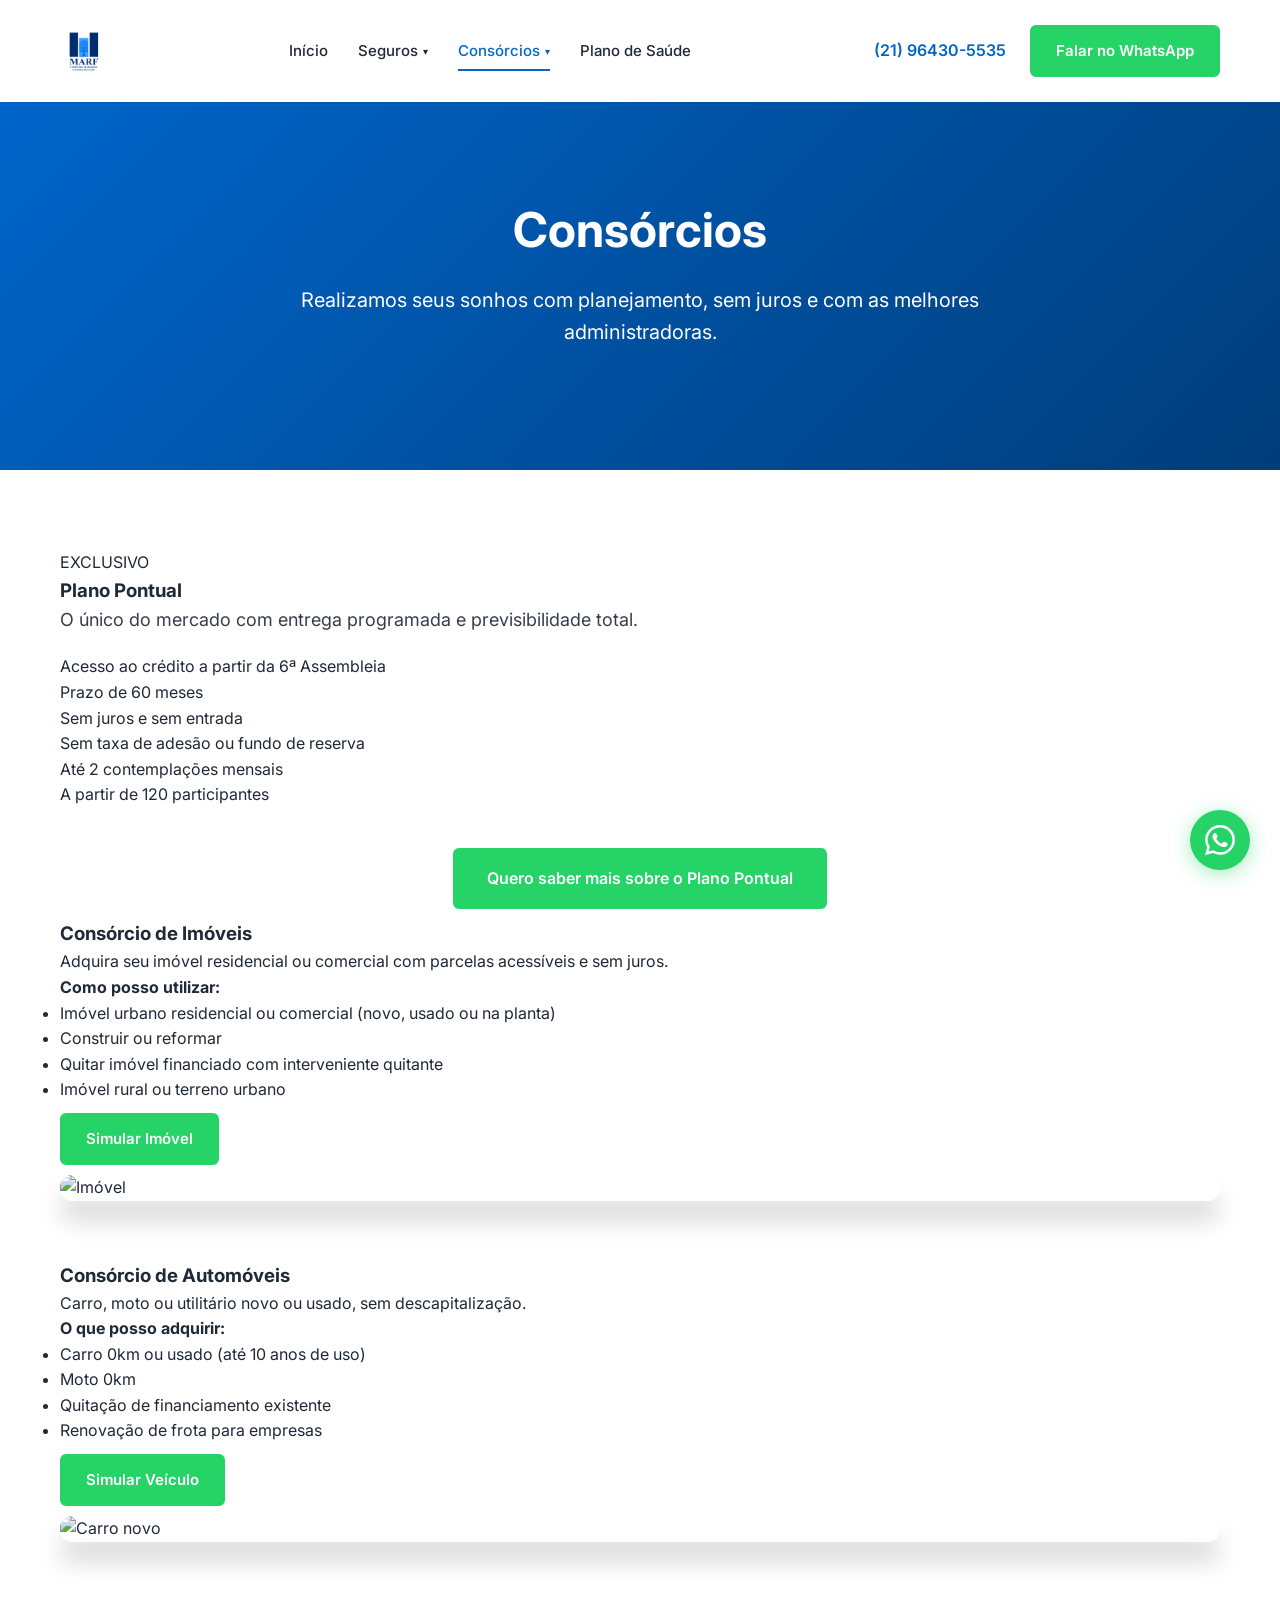
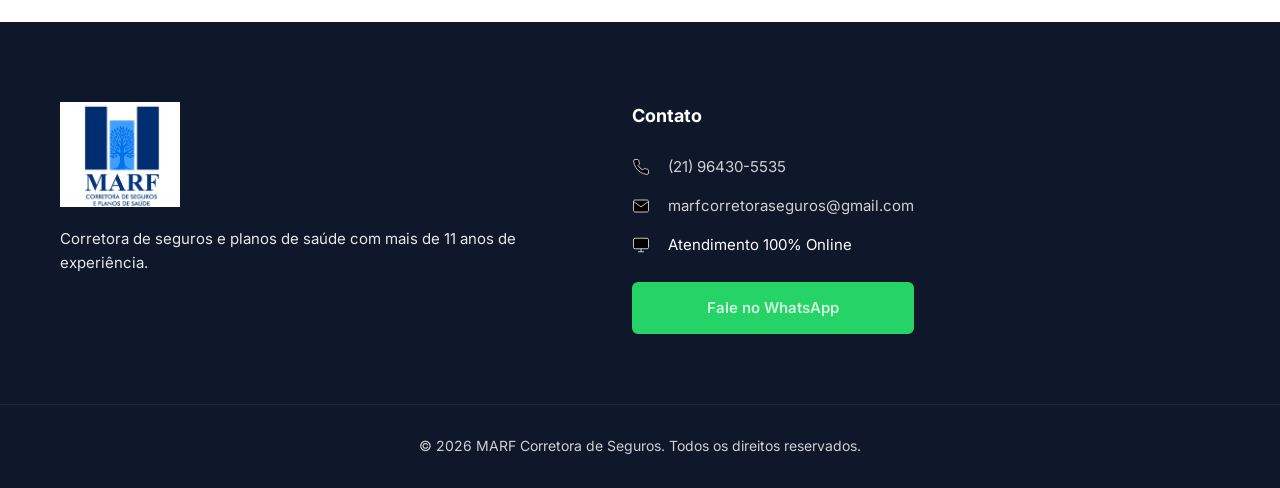
==== commit bce0688f: "Refactor consorcios.html with new favicons and animations Updated the HTML structure and added new f" ====
--- a/consorcios.html
+++ b/consorcios.html
@@ -4,14 +4,30 @@
   <meta charset="UTF-8">
   <meta name="viewport" content="width=device-width, initial-scale=1.0">
   <title>Consórcios – MARF Corretora de Seguros</title>
+  
+  <!-- Favicons -->
   <link rel="icon" type="image/png" href="./favicons/favicon-96x96.png" sizes="96x96" />
+  <link rel="icon" type="image/svg+xml" href="./favicons/favicon.svg" />
+  <link rel="shortcut icon" href="./favicons/favicon.ico" />
+  <link rel="apple-touch-icon" sizes="180x180" href="./favicons/apple-touch-icon.png" />
+  <meta name="apple-mobile-web-app-title" content="MARF" />
+  <link rel="manifest" href="./favicons/site.webmanifest" />
+  
+  <!-- Fonts & CSS -->
+  <link rel="preconnect" href="https://fonts.googleapis.com">
+  <link rel="preconnect" href="https://fonts.gstatic.com" crossorigin>
+  <link href="https://fonts.googleapis.com/css2?family=Inter:wght@400;500;600;700&display=swap" rel="stylesheet">
   <link rel="stylesheet" href="./style.css">
-  <link rel="stylesheet" href="animations.css">
+  <link rel="stylesheet" href="./animations.css">
 </head>
 <body>
+
+  <!-- ===== HEADER ===== -->
   <header class="header" id="main-header">
     <div class="header-container">
-      <a href="./index.html" class="logo"><img src="./img/logo.png" alt="MARF"></a>
+      <a href="./index.html" class="logo">
+        <img src="./img/logo.png" alt="MARF">
+      </a>
       <nav class="main-nav">
         <ul class="nav-list">
           <li><a href="./index.html">Início</a></li>
@@ -36,25 +52,30 @@
       </nav>
       <div class="nav-actions">
         <a href="tel:+5521964305535" class="phone-link">(21) 96430-5535</a>
-        <a href="#" class="btn btn-whatsapp" data-wa>Falar no WhatsApp</a>
-        <button class="hamburger" id="menu-toggle" aria-label="Menu"><span></span><span></span><span></span></button>
+        <a href="#" class="btn btn-whatsapp animate-click-scale" data-wa>Falar no WhatsApp</a>
+        <button class="hamburger" id="menu-toggle" aria-label="Menu">
+          <span></span><span></span><span></span>
+        </button>
       </div>
     </div>
   </header>
 
+  <!-- ===== PAGE HERO ===== -->
   <section class="page-hero">
     <div class="page-hero-bg" style="background-image: url('https://images.unsplash.com/photo-1560518883-ce09059eeffa?auto=format&fit=crop&w=1920&q=80');"></div>
     <div class="hero-content">
-      <h1>Consórcios</h1>
-      <p>Realizamos seus sonhos com planejamento, sem juros e com as melhores administradoras.</p>
+      <h1 class="animate-fade-in-down">Consórcios</h1>
+      <p class="animate-fade-in-down delay-1">Realizamos seus sonhos com planejamento, sem juros e com as melhores administradoras.</p>
     </div>
   </section>
 
+  <!-- ===== CONTEÚDO PRINCIPAL ===== -->
   <section class="section">
     <div class="container">
+      
       <!-- PLANO PONTUAL -->
-      <div class="plano-pontual animate-on-scroll">
-        <span class="highlight">EXCLUSIVO</span>
+      <div class="plano-pontual animate-card-zoom delay-1">
+        <span class="highlight animate-bounce-in delay-2">EXCLUSIVO</span>
         <h3>Plano Pontual</h3>
         <p style="font-size: 18px; opacity: 0.9; margin-bottom: 20px;">O único do mercado com entrega programada e previsibilidade total.</p>
         <div class="plano-pontual-features">
@@ -66,13 +87,13 @@
           <div class="plano-pontual-feature">A partir de 120 participantes</div>
         </div>
         <div style="margin-top: 30px; text-align: center;">
-          <a href="#" class="btn btn-whatsapp btn-large" data-wa>Quero saber mais sobre o Plano Pontual</a>
+          <a href="#" class="btn btn-whatsapp btn-large animate-click-scale" data-wa>Quero saber mais sobre o Plano Pontual</a>
         </div>
       </div>
 
       <!-- CONSÓRCIO DE IMÓVEIS -->
-      <div id="imoveis" class="two-column-layout animate-on-scroll">
-        <div class="two-column-content">
+      <div id="imoveis" class="two-column-layout">
+        <div class="two-column-content animate-card-left delay-2">
           <h3>Consórcio de Imóveis</h3>
           <p class="subtitle">Adquira seu imóvel residencial ou comercial com parcelas acessíveis e sem juros.</p>
           <h4>Como posso utilizar:</h4>
@@ -82,9 +103,9 @@
             <li>Quitar imóvel financiado com interveniente quitante</li>
             <li>Imóvel rural ou terreno urbano</li>
           </ul>
-          <a href="#" class="btn btn-whatsapp" data-wa>Simular Imóvel</a>
+          <a href="#" class="btn btn-whatsapp animate-click-scale" data-wa>Simular Imóvel</a>
         </div>
-        <div class="two-column-image">
+        <div class="two-column-image animate-card-right delay-2">
           <img src="https://images.unsplash.com/photo-1560518883-ce09059eeffa?auto=format&fit=crop&w=600&q=80" alt="Imóvel" style="border-radius: 12px; box-shadow: 0 20px 25px rgba(0,0,0,0.15);">
         </div>
       </div>
@@ -92,8 +113,8 @@
       <div class="section-divider" style="margin: 60px auto;"></div>
 
       <!-- CONSÓRCIO DE AUTOMÓVEIS -->
-      <div id="automoveis" class="two-column-layout reverse animate-on-scroll">
-        <div class="two-column-content">
+      <div id="automoveis" class="two-column-layout reverse">
+        <div class="two-column-content animate-card-right delay-3">
           <h3>Consórcio de Automóveis</h3>
           <p class="subtitle">Carro, moto ou utilitário novo ou usado, sem descapitalização.</p>
           <h4>O que posso adquirir:</h4>
@@ -103,9 +124,9 @@
             <li>Quitação de financiamento existente</li>
             <li>Renovação de frota para empresas</li>
           </ul>
-          <a href="#" class="btn btn-whatsapp" data-wa>Simular Veículo</a>
+          <a href="#" class="btn btn-whatsapp animate-click-scale" data-wa>Simular Veículo</a>
         </div>
-        <div class="two-column-image">
+        <div class="two-column-image animate-card-left delay-3">
           <img src="https://images.unsplash.com/photo-1533473359331-0135ef1b58bf?auto=format&fit=crop&w=600&q=80" alt="Carro novo" style="border-radius: 12px; box-shadow: 0 20px 25px rgba(0,0,0,0.15);">
         </div>
       </div>
@@ -113,6 +134,7 @@
     </div>
   </section>
 
+  <!-- ===== FOOTER ===== -->
   <footer class="footer">
     <div class="footer-container">
       <div class="footer-col">
@@ -122,20 +144,37 @@
       <div class="footer-col">
         <h4>Contato</h4>
         <ul class="footer-contact">
-          <li><a href="tel:+5521964305535">(21) 96430-5535</a></li>
-          <li><a href="mailto:marfcorretoraseguros@gmail.com">marfcorretoraseguros@gmail.com</a></li>
-          <li><span>Atendimento 100% Online</span></li>
+          <li>
+            <svg class="icon-svg small" viewBox="0 0 24 24" stroke="white"><path d="M22 16.92v3a2 2 0 0 1-2.18 2 19.79 19.79 0 0 1-8.63-3.07 19.5 19.5 0 0 1-6-6 19.79 19.79 0 0 1-3.07-8.67A2 2 0 0 1 4.11 2h3a2 2 0 0 1 2 1.72 12.84 12.84 0 0 0 .7 2.81 2 2 0 0 1-.45 2.11L8.09 9.91a16 16 0 0 0 6 6l1.27-1.27a2 2 0 0 1 2.11-.45 12.84 12.84 0 0 0 2.81.7A2 2 0 0 1 22 16.92z"/></svg>
+            <a href="tel:+5521964305535">(21) 96430-5535</a>
+          </li>
+          <li>
+            <svg class="icon-svg small" viewBox="0 0 24 24" stroke="white"><path d="M4 4h16c1.1 0 2 .9 2 2v12c0 1.1-.9 2-2 2H4c-1.1 0-2-.9-2-2V6c0-1.1.9-2 2-2z"/><polyline points="22,6 12,13 2,6"/></svg>
+            <a href="mailto:marfcorretoraseguros@gmail.com">marfcorretoraseguros@gmail.com</a>
+          </li>
+          <li>
+            <svg class="icon-svg small" viewBox="0 0 24 24" stroke="white"><rect x="2" y="3" width="20" height="14" rx="2" ry="2"/><line x1="8" y1="21" x2="16" y2="21"/><line x1="12" y1="17" x2="12" y2="21"/></svg>
+            <span>Atendimento 100% Online</span>
+          </li>
         </ul>
+        <a href="#" class="btn btn-whatsapp animate-click-scale" data-wa style="margin-top: 20px; width: 100%;">Fale no WhatsApp</a>
       </div>
     </div>
-    <div class="footer-bottom"><p>© 2026 MARF Corretora de Seguros. Todos os direitos reservados.</p></div>
+    <div class="footer-bottom">
+      <p>© 2026 MARF Corretora de Seguros. Todos os direitos reservados.</p>
+    </div>
   </footer>
 
-  <a href="#" class="wa-float" id="wa-float" aria-label="Falar no WhatsApp">
-    <svg width="30" height="30" viewBox="0 0 24 24" fill="white"><path d="M17.472 14.382c-.297-.149-1.758-.867-2.03-.967-.273-.099-.471-.148-.67.15-.197.297-.767.966-.94 1.164-.173.199-.347.223-.644.075-.297-.15-1.255-.463-2.39-1.475-.883-.788-1.48-1.761-1.653-2.059-.173-.297-.018-.458.13-.606.134-.133.298-.347.446-.52.149-.174.198-.298.298-.497.099-.198.05-.371-.025-.52-.075-.149-.669-1.612-.916-2.207-.242-.579-.487-.5-.669-.51-.173-.008-.371-.01-.57-.01-.198 0-.52.074-.792.372-.272.297-1.04 1.016-1.04 2.479 0 1.462 1.065 2.875 1.213 3.074.149.198 2.096 3.2 5.077 4.487.709.306 1.262.489 1.694.625.712.227 1.36.195 1.871.118.571-.085 1.758-.719 2.006-1.413.248-.694.248-1.289.173-1.413-.074-.124-.272-.198-.57-.347m-5.421 7.403h-.004a9.87 9.87 0 01-5.031-1.378l-.361-.214-3.741.982.998-3.648-.235-.374a9.86 9.86 0 01-1.51-5.26c.001-5.45 4.436-9.884 9.888-9.884 2.64 0 5.122 1.03 6.988 2.898a9.825 9.825 0 012.893 6.994c-.003 5.45-4.437 9.884-9.885 9.884m8.413-18.297A11.815 11.815 0 0012.05 0C5.495 0 .16 5.335.157 11.892c0 2.096.547 4.142 1.588 5.945L.057 24l6.305-1.654a11.882 11.882 0 005.683 1.448h.005c6.554 0 11.89-5.335 11.893-11.893a11.821 11.821 0 00-3.48-8.413z"/></svg>
+  <!-- ===== WHATSAPP FLOAT ===== -->
+  <a href="#" class="wa-float animate-click-scale" id="wa-float" aria-label="Falar no WhatsApp">
+    <svg width="30" height="30" viewBox="0 0 24 24" fill="white">
+      <path d="M17.472 14.382c-.297-.149-1.758-.867-2.03-.967-.273-.099-.471-.148-.67.15-.197.297-.767.966-.94 1.164-.173.199-.347.223-.644.075-.297-.15-1.255-.463-2.39-1.475-.883-.788-1.48-1.761-1.653-2.059-.173-.297-.018-.458.13-.606.134-.133.298-.347.446-.52.149-.174.198-.298.298-.497.099-.198.05-.371-.025-.52-.075-.149-.669-1.612-.916-2.207-.242-.579-.487-.5-.669-.51-.173-.008-.371-.01-.57-.01-.198 0-.52.074-.792.372-.272.297-1.04 1.016-1.04 2.479 0 1.462 1.065 2.875 1.213 3.074.149.198 2.096 3.2 5.077 4.487.709.306 1.262.489 1.694.625.712.227 1.36.195 1.871.118.571-.085 1.758-.719 2.006-1.413.248-.694.248-1.289.173-1.413-.074-.124-.272-.198-.57-.347m-5.421 7.403h-.004a9.87 9.87 0 01-5.031-1.378l-.361-.214-3.741.982.998-3.648-.235-.374a9.86 9.86 0 01-1.51-5.26c.001-5.45 4.436-9.884 9.888-9.884 2.64 0 5.122 1.03 6.988 2.898a9.825 9.825 0 012.893 6.994c-.003 5.45-4.437 9.884-9.885 9.884m8.413-18.297A11.815 11.815 0 0012.05 0C5.495 0 .16 5.335.157 11.892c0 2.096.547 4.142 1.588 5.945L.057 24l6.305-1.654a11.882 11.882 0 005.683 1.448h.005c6.554 0 11.89-5.335 11.893-11.893a11.821 11.821 0 00-3.48-8.413z"/>
+    </svg>
   </a>
 
+  <!-- ===== SCRIPTS ===== -->
   <script src="./app.js"></script>
   <script src="./whatsapp.js"></script>
+  <script src="./animations.js"></script>
 </body>
 </html>
--- a/animations.css
+++ b/animations.css
@@ -143,10 +143,165 @@
 }
 
 /* ==========================================================================
-   2. ANIMAÇÕES DE CLIQUE / INTERAÇÃO
-   ========================================================================== */
-
-/* 2.1 Ripple (Material Design) */
+   2. ANIMAÇÕES DE SURGIMENTO PARA CARDS (NOVAS)
+   ========================================================================== */
+
+/* 2.1 Card Fade In Up */
+@keyframes cardFadeInUp {
+  from {
+    opacity: 0;
+    transform: translateY(40px);
+  }
+  to {
+    opacity: 1;
+    transform: translateY(0);
+  }
+}
+
+.animate-card-up {
+  opacity: 0;
+  animation: cardFadeInUp 0.7s cubic-bezier(0.175, 0.885, 0.32, 1.275) forwards;
+}
+
+/* 2.2 Card Fade In Left */
+@keyframes cardFadeInLeft {
+  from {
+    opacity: 0;
+    transform: translateX(-40px);
+  }
+  to {
+    opacity: 1;
+    transform: translateX(0);
+  }
+}
+
+.animate-card-left {
+  opacity: 0;
+  animation: cardFadeInLeft 0.7s ease forwards;
+}
+
+/* 2.3 Card Fade In Right */
+@keyframes cardFadeInRight {
+  from {
+    opacity: 0;
+    transform: translateX(40px);
+  }
+  to {
+    opacity: 1;
+    transform: translateX(0);
+  }
+}
+
+.animate-card-right {
+  opacity: 0;
+  animation: cardFadeInRight 0.7s ease forwards;
+}
+
+/* 2.4 Card Zoom In */
+@keyframes cardZoomIn {
+  from {
+    opacity: 0;
+    transform: scale(0.85);
+  }
+  to {
+    opacity: 1;
+    transform: scale(1);
+  }
+}
+
+.animate-card-zoom {
+  opacity: 0;
+  animation: cardZoomIn 0.6s cubic-bezier(0.175, 0.885, 0.32, 1.275) forwards;
+}
+
+/* 2.5 Card Flip In */
+@keyframes cardFlipIn {
+  from {
+    opacity: 0;
+    transform: perspective(600px) rotateY(45deg);
+  }
+  to {
+    opacity: 1;
+    transform: perspective(600px) rotateY(0);
+  }
+}
+
+.animate-card-flip {
+  opacity: 0;
+  animation: cardFlipIn 0.8s ease forwards;
+}
+
+/* ==========================================================================
+   3. ANIMAÇÃO DO MENU LATERAL MOBILE (NOVA)
+   ========================================================================== */
+
+/* Entrada do menu lateral com slide suave */
+@keyframes slideInMenu {
+  from {
+    transform: translateX(100%);
+  }
+  to {
+    transform: translateX(0);
+  }
+}
+
+/* Saída do menu lateral */
+@keyframes slideOutMenu {
+  from {
+    transform: translateX(0);
+  }
+  to {
+    transform: translateX(100%);
+  }
+}
+
+/* Fade-in sequencial dos itens do menu */
+@keyframes fadeInMenuItem {
+  from {
+    opacity: 0;
+    transform: translateX(20px);
+  }
+  to {
+    opacity: 1;
+    transform: translateX(0);
+  }
+}
+
+/* Aplicar animação quando o menu abre (mobile) */
+@media (max-width: 768px) {
+  .nav-open .main-nav {
+    animation: slideInMenu 0.4s cubic-bezier(0.25, 0.46, 0.45, 0.94) forwards;
+  }
+  
+  .nav-open .nav-list > li {
+    opacity: 0;
+    animation: fadeInMenuItem 0.35s ease forwards;
+  }
+  
+  .nav-open .nav-list > li:nth-child(1) { animation-delay: 0.1s; }
+  .nav-open .nav-list > li:nth-child(2) { animation-delay: 0.2s; }
+  .nav-open .nav-list > li:nth-child(3) { animation-delay: 0.3s; }
+  .nav-open .nav-list > li:nth-child(4) { animation-delay: 0.4s; }
+  .nav-open .nav-list > li:nth-child(5) { animation-delay: 0.5s; }
+  
+  /* Submenus também animam */
+  .nav-open .dropdown-menu {
+    opacity: 0;
+    max-height: 0;
+    transition: max-height 0.4s ease, opacity 0.3s ease;
+  }
+  
+  .nav-open .dropdown.active .dropdown-menu {
+    opacity: 1;
+    max-height: 500px;
+  }
+}
+
+/* ==========================================================================
+   4. ANIMAÇÕES DE CLIQUE / INTERAÇÃO
+   ========================================================================== */
+
+/* 4.1 Ripple (Material Design) */
 @keyframes ripple {
   0% {
     box-shadow: 0 0 0 0 rgba(0, 102, 204, 0.4);
@@ -179,7 +334,7 @@
   height: 300px;
 }
 
-/* 2.2 Click Pulse */
+/* 4.2 Click Pulse */
 @keyframes clickPulse {
   0% { transform: scale(1); }
   50% { transform: scale(0.95); }
@@ -190,7 +345,7 @@
   animation: clickPulse 0.3s ease;
 }
 
-/* 2.3 Click Scale */
+/* 4.3 Click Scale */
 @keyframes clickScale {
   0% { transform: scale(1); }
   50% { transform: scale(0.9); }
@@ -201,7 +356,7 @@
   animation: clickScale 0.2s ease;
 }
 
-/* 2.4 Shake (para erros/atenção) */
+/* 4.4 Shake (para erros/atenção) */
 @keyframes shake {
   0%, 100% { transform: translateX(0); }
   10%, 30%, 50%, 70%, 90% { transform: translateX(-8px); }
@@ -212,7 +367,7 @@
   animation: shake 0.6s ease;
 }
 
-/* 2.5 Tada (chamada de atenção) */
+/* 4.5 Tada (chamada de atenção) */
 @keyframes tada {
   0% { transform: scale(1); }
   10%, 20% { transform: scale(0.9) rotate(-3deg); }
@@ -225,7 +380,7 @@
   animation: tada 1s ease;
 }
 
-/* 2.6 Rubber Band (elástico) */
+/* 4.6 Rubber Band (elástico) */
 @keyframes rubberBand {
   0% { transform: scale3d(1, 1, 1); }
   30% { transform: scale3d(1.25, 0.75, 1); }
@@ -240,7 +395,7 @@
   animation: rubberBand 1s ease;
 }
 
-/* 2.7 Jello (gelatina) */
+/* 4.7 Jello (gelatina) */
 @keyframes jello {
   0%, 100% { transform: skewX(0) skewY(0); }
   30% { transform: skewX(-12.5deg) skewY(-12.5deg); }
@@ -254,7 +409,7 @@
   animation: jello 1s ease;
 }
 
-/* 2.8 Heart Beat (batida de coração) */
+/* 4.8 Heart Beat (batida de coração) */
 @keyframes heartBeat {
   0% { transform: scale(1); }
   14% { transform: scale(1.3); }
@@ -268,10 +423,10 @@
 }
 
 /* ==========================================================================
-   3. ANIMAÇÕES CONTÍNUAS / DECORATIVAS
-   ========================================================================== */
-
-/* 3.1 Float (flutuação suave) */
+   5. ANIMAÇÕES CONTÍNUAS / DECORATIVAS
+   ========================================================================== */
+
+/* 5.1 Float (flutuação suave) */
 @keyframes float {
   0%, 100% { transform: translateY(0); }
   50% { transform: translateY(-15px); }
@@ -281,7 +436,7 @@
   animation: float 3s ease-in-out infinite;
 }
 
-/* 3.2 Glow (brilho pulsante) */
+/* 5.2 Glow (brilho pulsante) */
 @keyframes glow {
   0%, 100% {
     box-shadow: 0 0 5px var(--primary), 0 0 10px var(--primary);
@@ -295,7 +450,7 @@
   animation: glow 2s ease-in-out infinite;
 }
 
-/* 3.3 Shimmer (brilho deslizante) */
+/* 5.3 Shimmer (brilho deslizante) */
 @keyframes shimmer {
   0% { background-position: -200% 0; }
   100% { background-position: 200% 0; }
@@ -312,7 +467,7 @@
   animation: shimmer 2s linear infinite;
 }
 
-/* 3.4 Swing (balanço) */
+/* 5.4 Swing (balanço) */
 @keyframes swing {
   20% { transform: rotate(15deg); }
   40% { transform: rotate(-10deg); }
@@ -326,7 +481,7 @@
   transform-origin: top center;
 }
 
-/* 3.5 Wobble */
+/* 5.5 Wobble */
 @keyframes wobble {
   0% { transform: translateX(0); }
   15% { transform: translateX(-25%) rotate(-5deg); }
@@ -342,7 +497,7 @@
 }
 
 /* ==========================================================================
-   4. UTILITÁRIOS - DELAYS
+   6. UTILITÁRIOS - DELAYS
    ========================================================================== */
 
 .delay-1 { animation-delay: 0.1s; }
@@ -355,7 +510,7 @@
 .delay-8 { animation-delay: 0.8s; }
 
 /* ==========================================================================
-   5. UTILITÁRIOS - DURAÇÕES
+   7. UTILITÁRIOS - DURAÇÕES
    ========================================================================== */
 
 .duration-fast { animation-duration: 0.3s !important; }
@@ -364,7 +519,7 @@
 .duration-very-slow { animation-duration: 1.5s !important; }
 
 /* ==========================================================================
-   6. UTILITÁRIOS - EASING
+   8. UTILITÁRIOS - EASING
    ========================================================================== */
 
 .ease-bounce { animation-timing-function: cubic-bezier(0.175, 0.885, 0.32, 1.275) !important; }
@@ -372,10 +527,10 @@
 .ease-sharp { animation-timing-function: cubic-bezier(0.4, 0, 0.6, 1) !important; }
 
 /* ==========================================================================
-   7. CLASSES COMBINADAS (HOVER EFFECTS)
-   ========================================================================== */
-
-/* 7.1 Hover Lift (elevação suave) */
+   9. CLASSES COMBINADAS (HOVER EFFECTS)
+   ========================================================================== */
+
+/* 9.1 Hover Lift (elevação suave) */
 .animate-hover-lift {
   transition: transform 0.3s ease, box-shadow 0.3s ease;
 }
@@ -385,7 +540,7 @@
   box-shadow: 0 15px 30px rgba(0, 102, 204, 0.2);
 }
 
-/* 7.2 Hover Glow (brilho no hover) */
+/* 9.2 Hover Glow (brilho no hover) */
 .animate-hover-glow {
   transition: box-shadow 0.3s ease;
 }
@@ -394,7 +549,7 @@
   box-shadow: 0 0 20px var(--primary-light), 0 0 40px rgba(0, 102, 204, 0.3);
 }
 
-/* 7.3 Hover Rotate (rotação no hover) */
+/* 9.3 Hover Rotate (rotação no hover) */
 .animate-hover-rotate {
   transition: transform 0.4s ease;
 }
@@ -403,7 +558,7 @@
   transform: rotate(5deg) scale(1.05);
 }
 
-/* 7.4 Hover Border (borda animada) */
+/* 9.4 Hover Border (borda animada) */
 .animate-hover-border {
   position: relative;
   overflow: hidden;
@@ -424,7 +579,7 @@
   left: 0;
 }
 
-/* 7.5 Hover Shine (brilho passando) */
+/* 9.5 Hover Shine (brilho passando) */
 .animate-hover-shine {
   position: relative;
   overflow: hidden;
@@ -451,7 +606,7 @@
 }
 
 /* ==========================================================================
-   8. RESPEITAR "REDUCED MOTION"
+   10. RESPEITAR "REDUCED MOTION"
    ========================================================================== */
 
 @media (prefers-reduced-motion: reduce) {
@@ -463,6 +618,11 @@
   .animate-flip-in-x,
   .animate-bounce-in,
   .animate-slide-in-up,
+  .animate-card-up,
+  .animate-card-left,
+  .animate-card-right,
+  .animate-card-zoom,
+  .animate-card-flip,
   .animate-float,
   .animate-glow,
   .animate-shimmer,
@@ -474,10 +634,16 @@
     transform: none;
   }
   
-  /* Manter apenas transições suaves */
+  .nav-open .main-nav,
+  .nav-open .nav-list > li {
+    animation: none !important;
+    opacity: 1;
+    transform: none;
+  }
+  
   .animate-hover-lift:hover,
   .animate-hover-glow:hover,
   .animate-hover-rotate:hover {
     transform: none;
   }
-}+}
